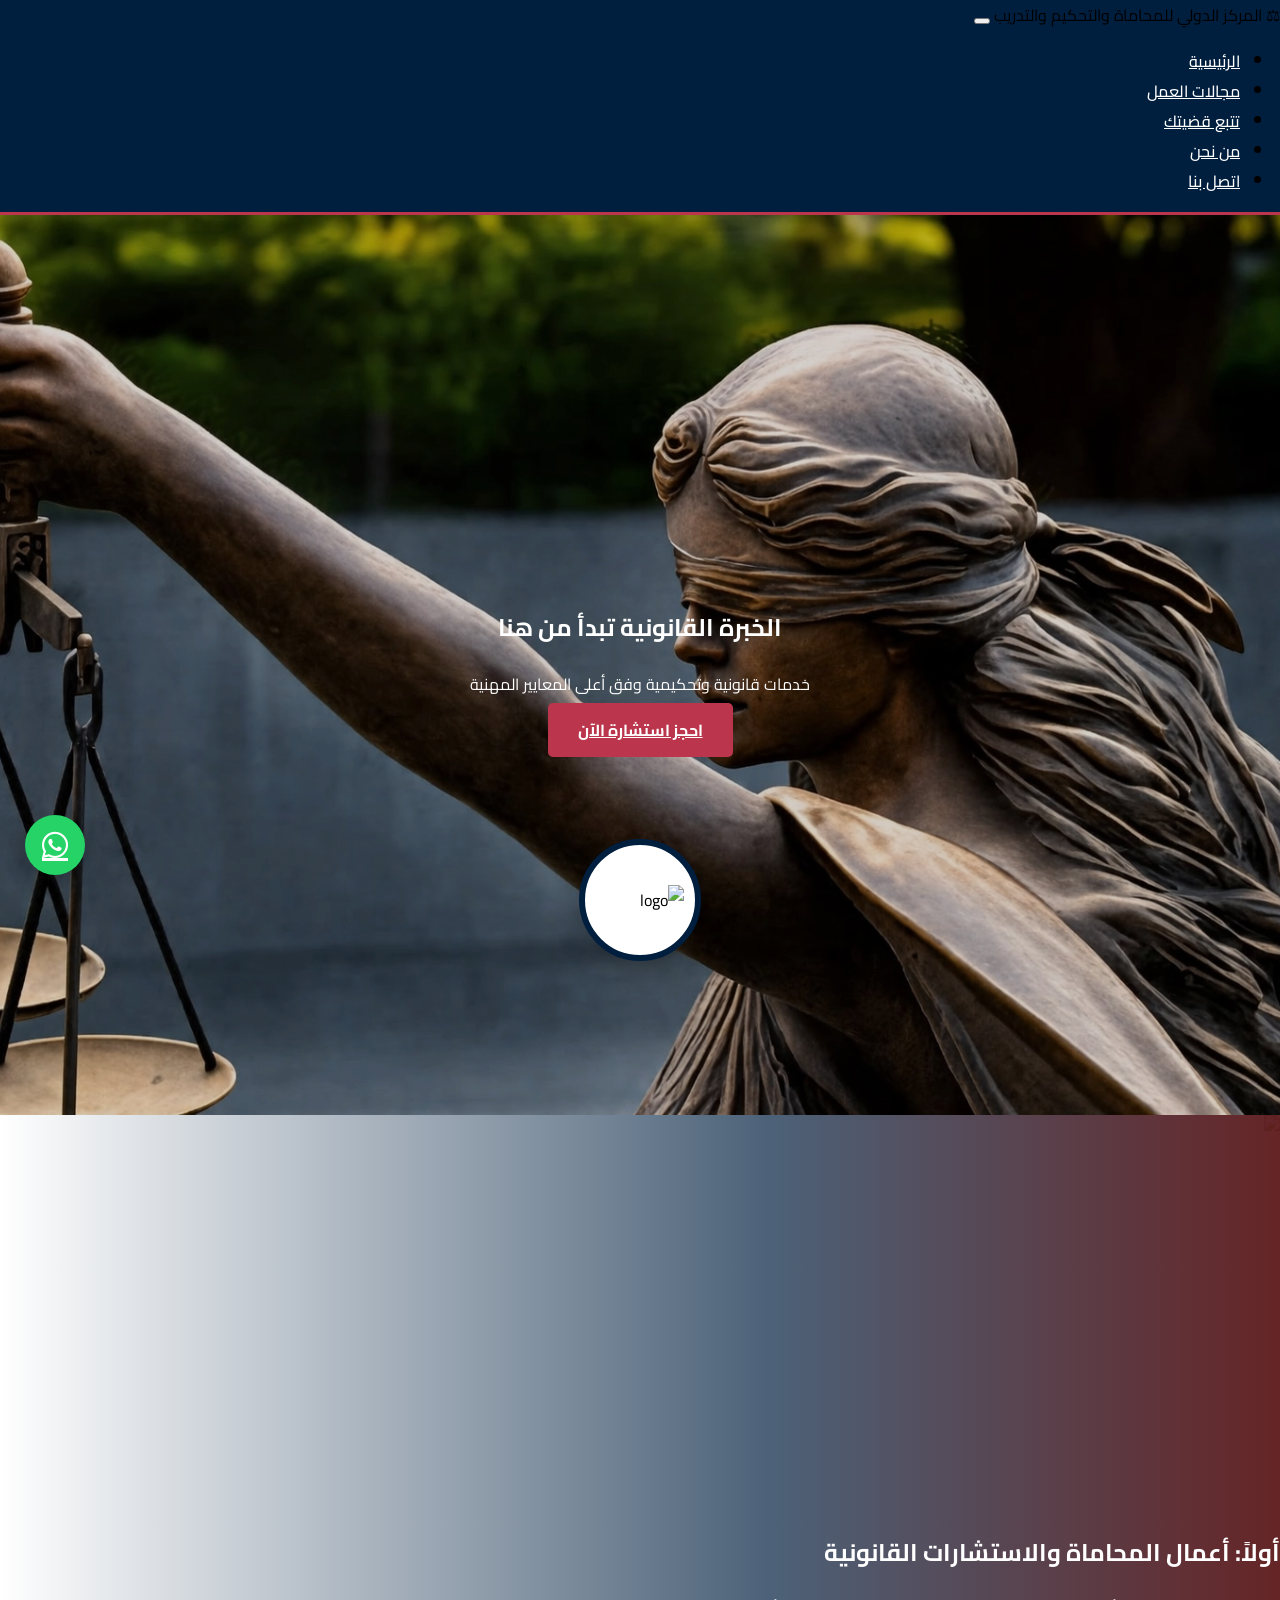
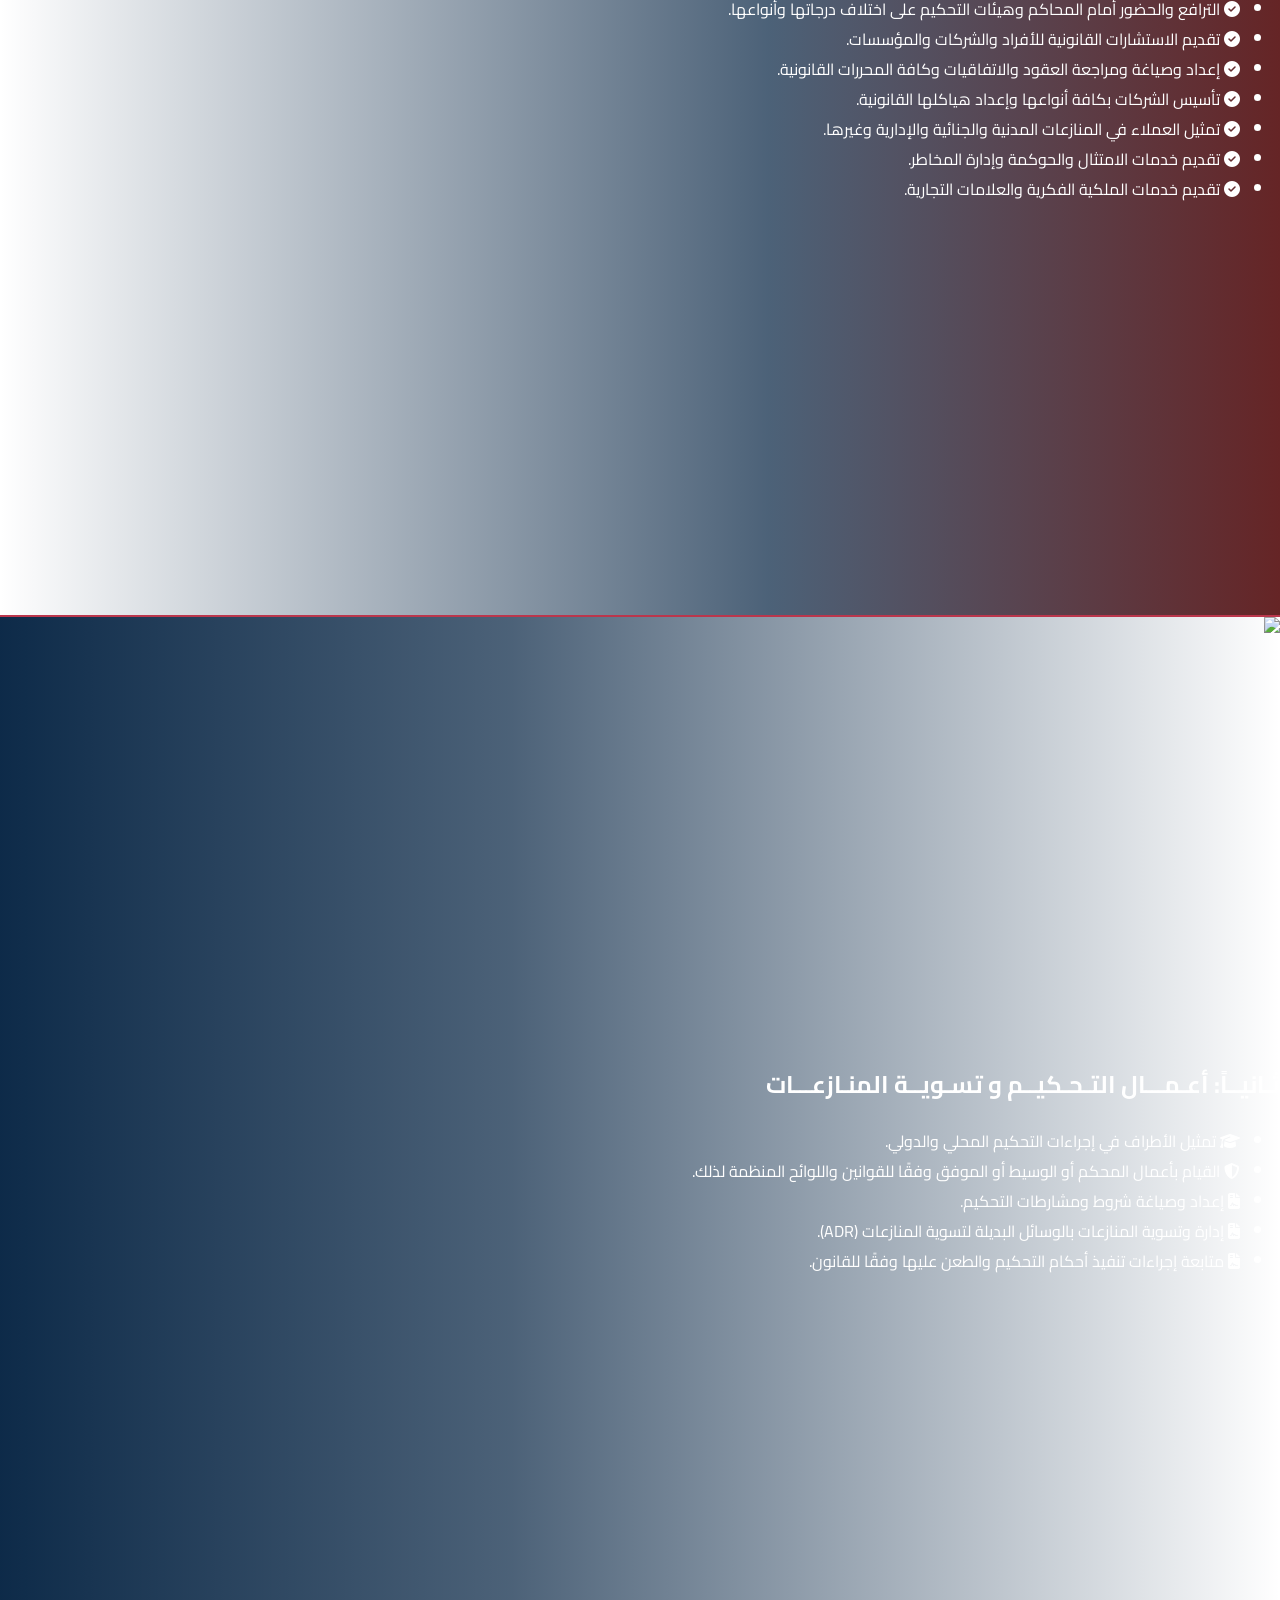
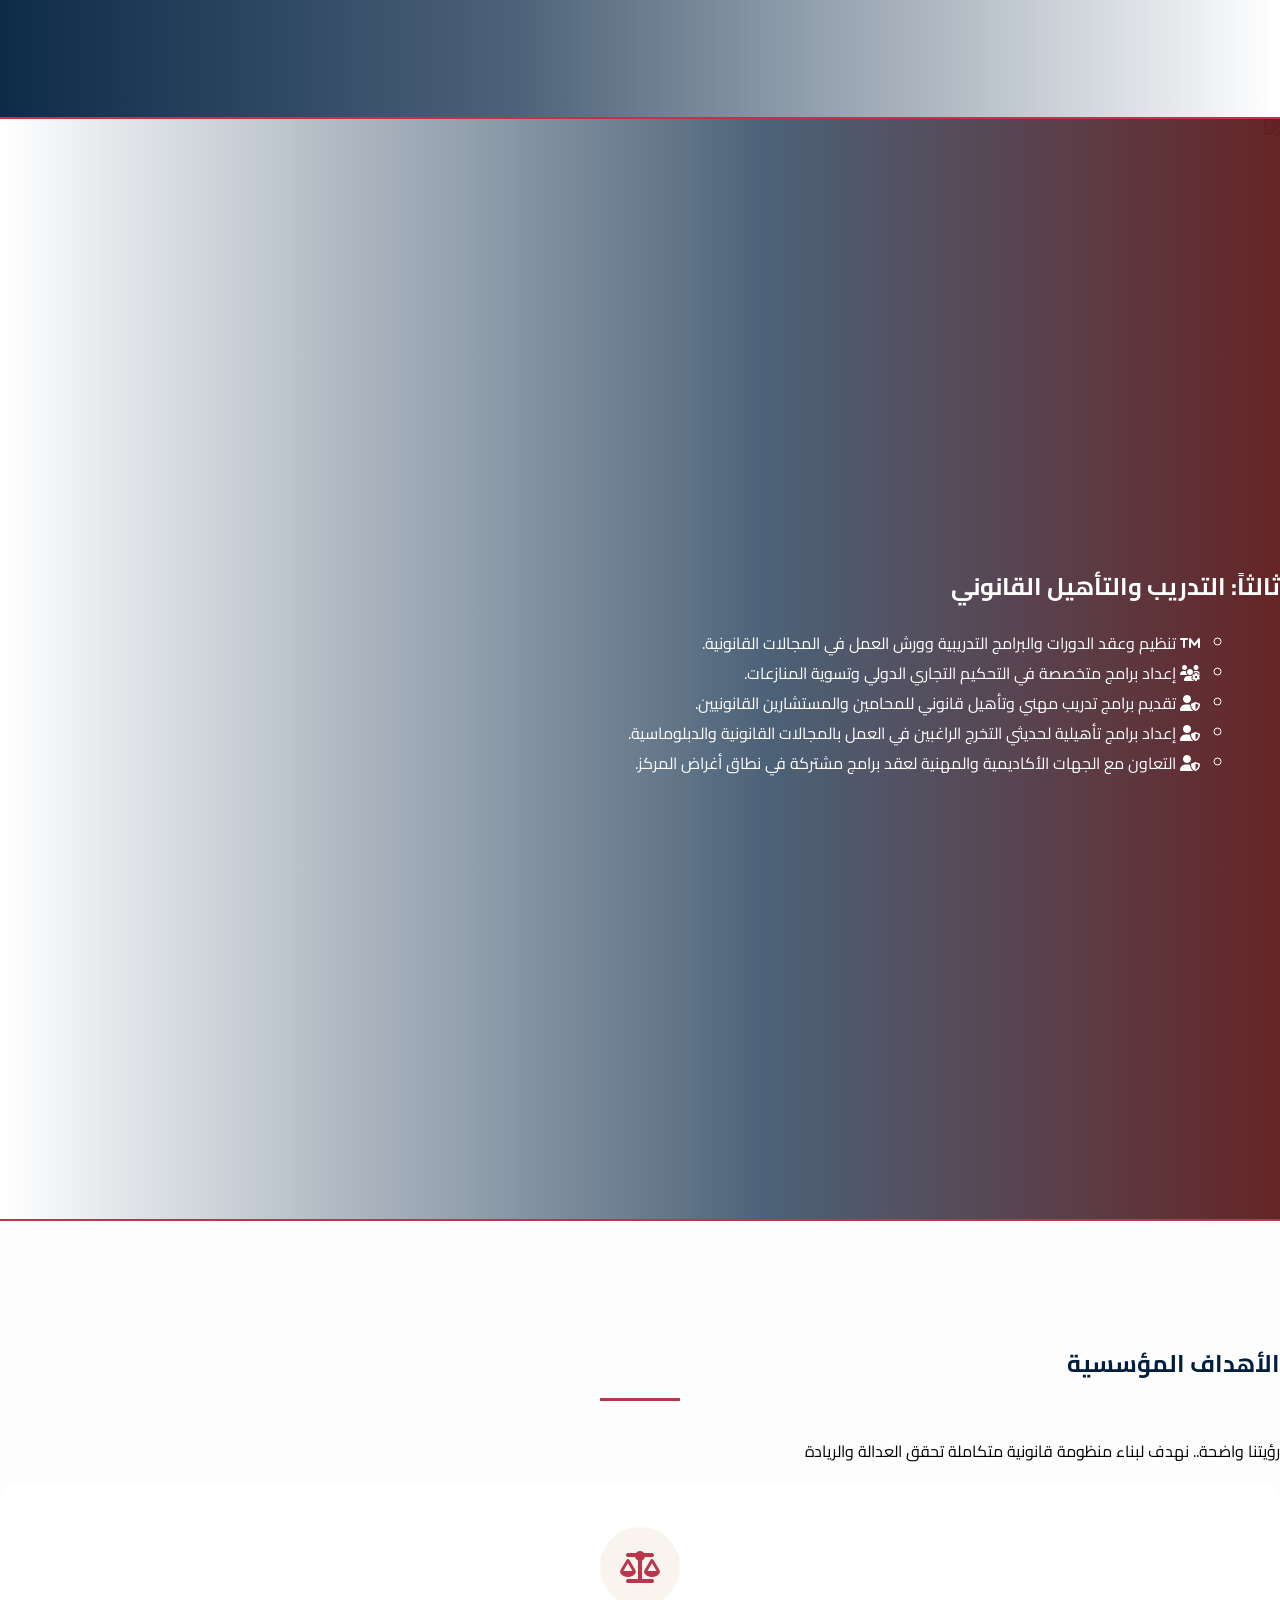
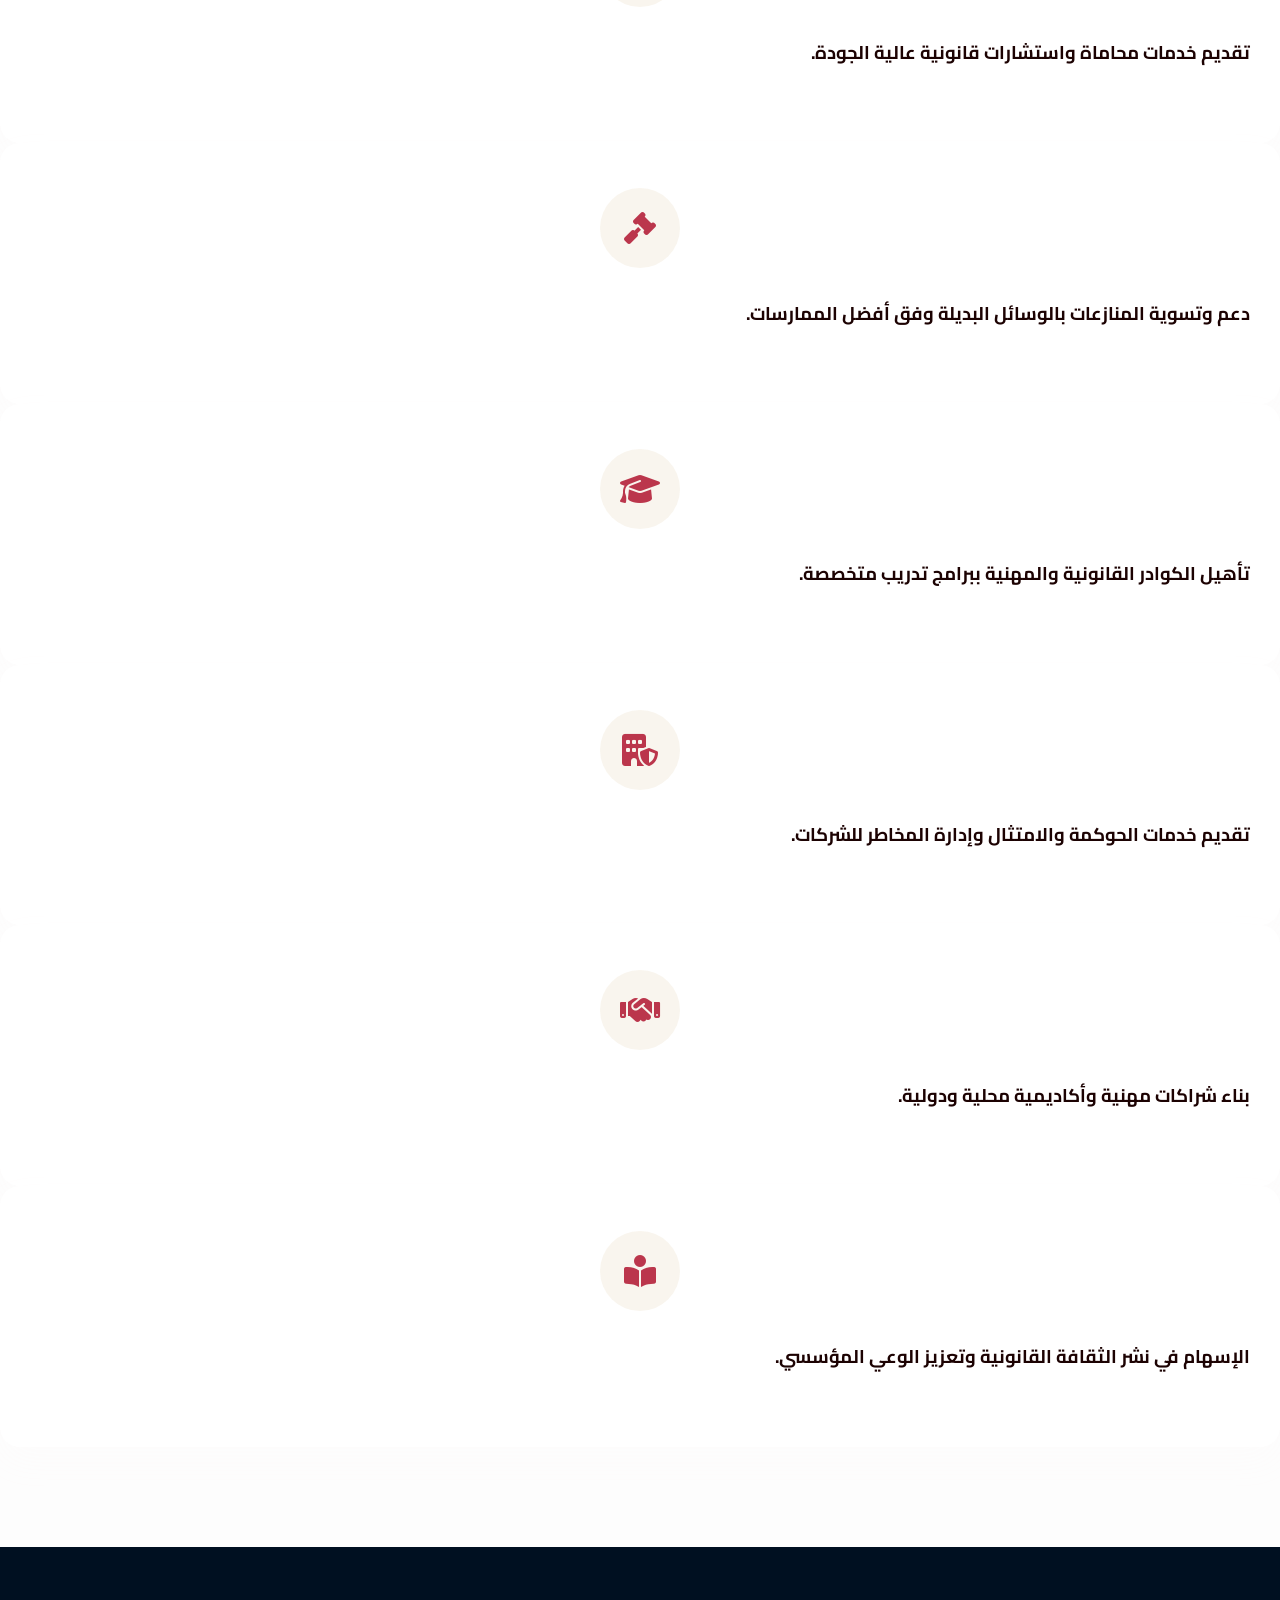
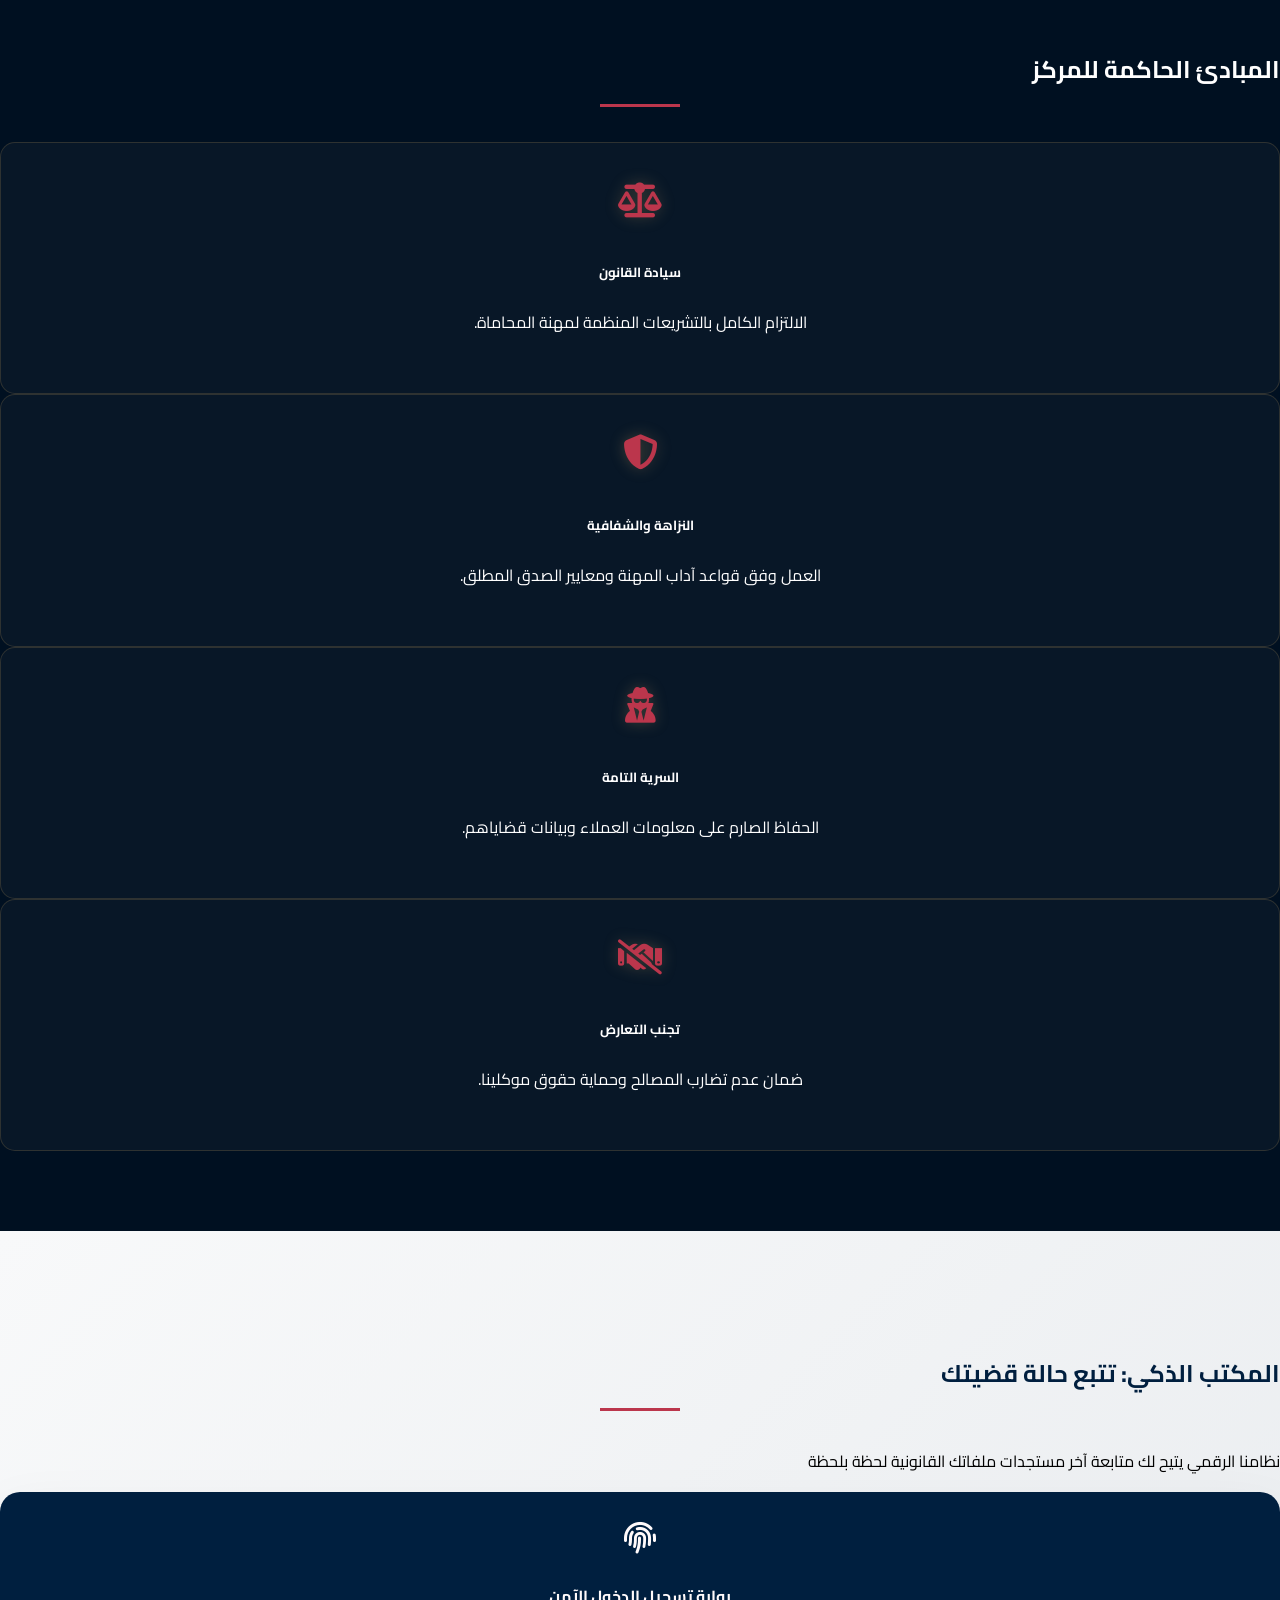
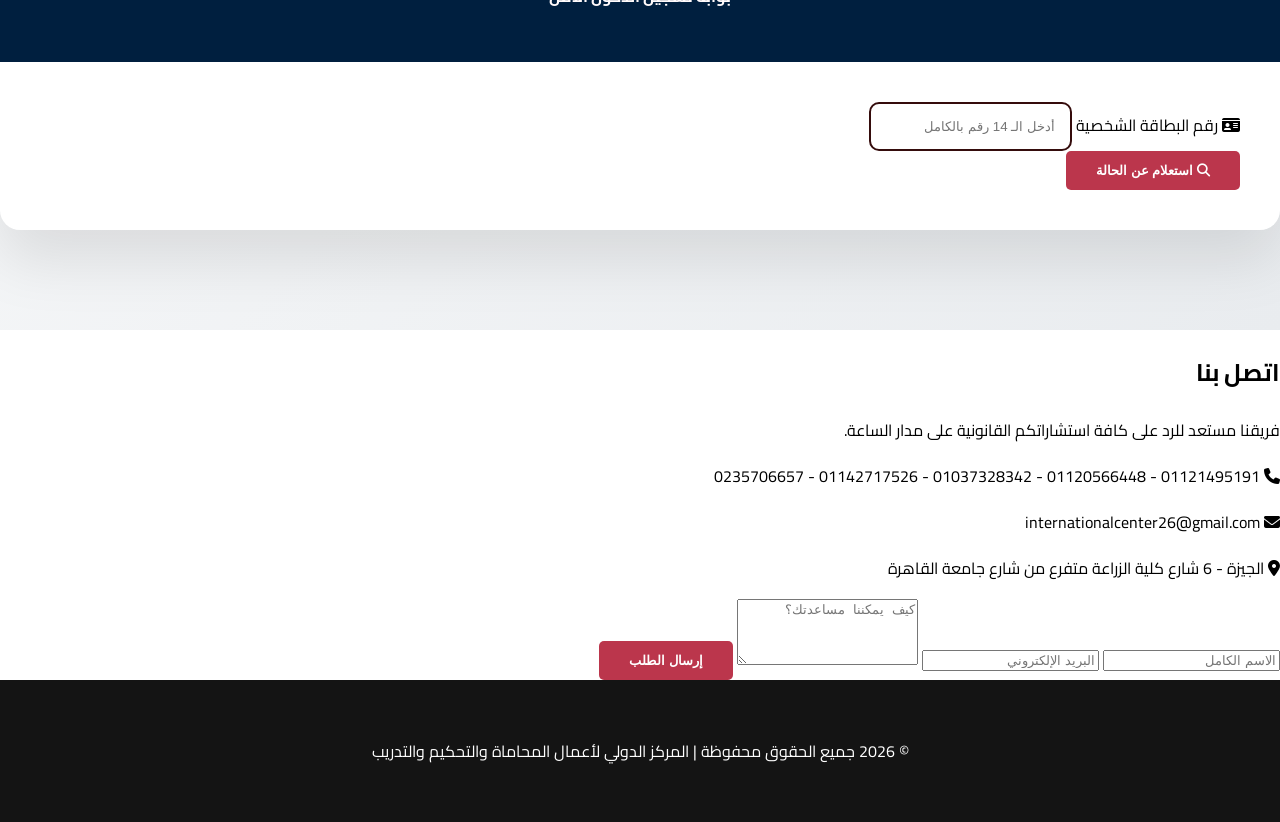
==== VS CODE - FILE/index.html @ 56e4d2e1 "Add files via upload" ====
<!DOCTYPE html>
<html lang="ar" dir="rtl">

<head>
    <meta charset="UTF-8">
    <meta name="viewport" content="width=device-width, initial-scale=1.0">
    <title>المركز الدولي للمحاماة والتحكيم والتدريب</title>

    <link rel="stylesheet" href="https://cdn.jsdelivr.net/npm/bootstrap@5.3.0/dist/css/bootstrap.rtl.min.css">
    <link href="https://fonts.googleapis.com/css2?family=Cairo:wght@300;400;600;700&display=swap" rel="stylesheet">
    <link rel="stylesheet" href="https://cdnjs.cloudflare.com/ajax/libs/font-awesome/6.4.0/css/all.min.css">
    <link rel="stylesheet" href="https://unpkg.com/aos@2.3.1/dist/aos.css" />

    <style>html, body {
            margin: 0;
            padding: 0;
            width: 100%;
            overflow-x: hidden;
            font-family: 'Cairo', sans-serif;
            background: #ffffff;
            scroll-behavior: smooth;
        }

        img {
            max-width: 100%;
            height: auto;
        }

        .section-title {
            font-weight: 700;
            margin-bottom: 50px;
            position: relative;
            color: #001f3f;
        }

        .section-title:after {
            content: '';
            width: 80px;
            height: 3px;
            background: #bb364c;
            position: absolute;
            bottom: -15px;
            right: 50%;
            transform: translateX(50%);
        }

        .btn-gold {
            background-color: #bb364c;
            color: #ffffff;
            padding: 12px 30px;
            border-radius: 5px;
            font-weight: 700;
            transition: 0.3s;
            border: none;
        }

        .btn-gold:hover {
            background-color: #bb364c;
            color: rgb(0, 0, 0);
            transform: translateY(-3px);
        }#loader {
            position: fixed;
            width: 100%;
            height: 100%;
            background: #001f3f;
            display: flex;
            align-items: center;
            justify-content: center;
            z-index: 9999;
            color: #ffffff;
            font-size: 30px;
        }

        .navbar {
            background: #001f3f;
            border-bottom: 3px solid #bb364c;
            transition: .4s;
            z-index: 1001;
            width: 100%;
            box-sizing: border-box;
        }
        

        .nav-logo {
            position: absolute;
            top: 100%;
            left: 50%;
            transform: translate(-50%, -50%);
            width: 110px;
            height: 110px;
            background: rgb(255, 255, 255);
            border-radius: 50%;
            display: flex;
            align-items: center;
            justify-content: center;
            box-shadow: 0 10px 25px rgba(0, 0, 0, .3);
            z-index: 1002;
            border: 6px solid #001f3f;
        }

        @media (max-width: 768px) {
            
            .nav-logo {
                width: 80px;
                height: 80px;
                border-width: 4px;
                font-size: 28px;
            }
        }

        .nav-logo img {
            width: 80%;
            height: auto;
        }

        .nav-link {
            color: white !important;
            font-weight: 500;
            transition: 0.3s; 
        }

        .nav-link:hover {
            color: #bb364c !important; 
        }

        /* Hero */
        .hero-slide {
            min-height: 100vh;
            width: 100%;
            background-size: cover;
            background-position: center;
            position: relative;
            display: flex;
            align-items: center;
            justify-content: center;
            text-align: center;
            color: rgb(255, 255, 255);
            overflow: hidden;
        }
        @media (max-width: 768px) {
            
            .hero-slide {
                width: 100%;
                height: 100%;
                border-width: 2px;
                padding: 20px;
                align-items: right;
                text-align: right;
            }
        }

        .hero-slide .overlay {
            position: absolute;
            width: 100%;
            height: 100%;
            background: rgba(0, 0, 0, 0.17);
            top: 0;
            left: 0;
        }
        
        @media (max-width: 768px) {
            
            .hero-slide .overlay {
                width: 100%;
                height: 100%;
                border-width: 2px;
                font-size: 14px;
            }
        }

        .hero-slide .content {
            position: relative;
            z-index: 2;
            padding: 0 15px; 
        }

        .content-banner {
            position: relative;
            width: 100%;
            min-height: 100vh;
            display: flex;
            align-items: center;
            overflow: hidden;
            color: white;
            padding: 100px 0;
            border-bottom: 2px solid #bb364c;
        }
        

        .banner-bg {
            position: absolute;
            top: 0;
            left: 0;
            width: 100%;
            height: 100%;
            object-fit: cover;
            z-index: 1;
        }

        .banner-overlay {
            position: absolute;
            top: 0;
            left: 0;
            width: 100%;
            height: 100%;
            background: linear-gradient(to left, rgba(93, 25, 26, 0.95) 0%, rgba(0, 63, 25, 0.7) 40%, transparent 100%);
            z-index: 2;
        }

        @media (max-width: 768px) {
            .banner-overlay {
                background: rgba(0, 63, 14, 0.8);
            }
            .content-banner {
                padding: 60px 0;
                text-align: right;
                font-size: 14px;
            }
        }
        /*Activities Banner Style */
        .content-banner {
            position: relative;
            width: 100%;
            min-height: 100vh;
            display: flex;
            align-items: center;
            overflow: hidden;
            color: white;
            padding: 100px 0;
            border-bottom: 2px solid #bb364c;
        }
        @media (max-width: 768px) {
            
            .content-banner {
                width: 100%;
                height: 100%;
                border-width: 2px;
                padding: 15px;
                align-items: right;
                text-align: right;
                font-size: 10%;
                border-bottom: 1px solid #bb364c;
            }
        }

        .banner-bg {
            position: absolute;
            top: 0;
            left: 0;
            width: 100%;
            height: 100%;
            object-fit: cover;
            z-index: 1;
        }

        .banner-overlay {
            position: absolute;
            top: 0;
            left: 0;
            width: 100%;
            height: 100%;
            background: linear-gradient(to left, rgba(93, 25, 26, 0.95) 0%, rgba(0, 31, 63, 0.7) 40%, transparent 100%);
            z-index: 2;
        }

        .banner-content {
            position: relative;
            z-index: 3;
            max-width: 700px;
        }
          @media (max-width: 768px) {
            
            .banner-content {
                width: 100%;
                height: 100%;
                border-width: 2px;
                z-index: 2;
                padding: 15px;
                align-items: right;
                text-align: right;
                font-size: 4px;
            }
        }

        .principles-section {
            background: #001021;
            padding: 80px 0;
            color: white;
        }

            .principles-section .section-title {
                color: white;
            }

        .principle-item {
            background: rgba(255, 255, 255, 0.03);
            border: 1px solid rgba(197, 160, 89, 0.2);
            padding: 40px 25px;
            border-radius: 15px;
            height: 100%;
            transition: 0.4s;
            text-align: center;
        }

            .principle-item:hover {
                background: rgba(197, 160, 89, 0.05);
                border-color: #bb364c;
                transform: translateY(-10px);
            }

        .principle-icon {
            font-size: 35px;
            color: #bb364c;
            margin-bottom: 20px;
            display: inline-block;
            text-shadow: 0 0 15px rgba(197, 160, 89, 0.3);
        }

        .team-card {
            background: white;
            border-radius: 15px;
            overflow: hidden;
            transition: 0.4s;
            box-shadow: 0 10px 30px rgba(0, 0, 0, 0.05);
            border-bottom: 5px solid transparent;
            height: 100%;
        }

            .team-card:hover {
                transform: translateY(-10px);
                box-shadow: 0 20px 40px rgba(255, 255, 255, 0.1);
                border-bottom: 5px solid #bb364c;
            }

        .team-img-container {
            width: 100%;
            height: 320px;
            overflow: hidden;
            background: #f8f9fa;
        }

        .team-card img {
            width: 100%;
            height: 100%;
            object-fit: cover;
            transition: 0.5s;
        }

        .team-card:hover img {
            transform: scale(1.05);
        }

        .smart-portal {
            background: url('https://www.transparenttextures.com/patterns/cubes.png'), linear-gradient(135deg, #f8f9fa 0%, #e9ecef 100%);
            padding: 100px 0;
        }

        .portal-card {
            background: white;
            border-radius: 20px;
            border: none;
            box-shadow: 0 30px 60px rgba(0, 0, 0, 0.1);
            overflow: hidden;
        }

        .portal-header {
            background: #001f3f;
            color: #fffafb;
            padding: 30px;
            text-align: center;
        }

        .portal-body {
            padding: 40px;
        }

        .portal-input {
            border: 2px solid #350c0c;
            padding: 15px;
            border-radius: 10px;
            transition: 0.3s;
        }

            .portal-input:focus {
                border-color: #bb364c;
                box-shadow: 0 0 10px rgba(187, 54, 76, 0.1);
            }

        .result-box {
            background: #fdfaf3;
            border: 1px solid #bb364c;
            border-radius: 15px;
            padding: 25px;
            margin-top: 30px;
            position: relative;
        }

            .result-box:before {
                content: '\f3ed';
                font-family: 'Font Awesome 6 Free';
                font-weight: 900;
                position: absolute;
                left: 20px;
                top: 20px;
                font-size: 40px;
                color: rgba(187, 54, 76, 0.1);
            }

        /* Footer & WhatsApp */
        .whatsapp-btn {
            position: fixed;
            bottom: 25px;
            left: 25px;
            width: 60px;
            height: 60px;
            background: #25D366;
            color: white;
            border-radius: 50%;
            display: flex;
            align-items: center;
            justify-content: center;
            z-index: 1000;
            font-size: 30px;
            box-shadow: 0 10px 20px rgba(0,0,0,0.2);
        }

        footer {
            background: #141414;
            color: rgb(255, 255, 255);
            padding: 40px 0;
            text-align: center;
        }

        @media (max-width: 768px) {
            .nav-logo {
                width: 80px;
                height: 80px;
            }

            .hero-slide h1 {
                font-size: 2rem;
            }

            .content-banner {
                text-align: center;
                min-height: 400px;
            }
        }
.goals-section {
    background: #fdfdfd;
    padding: 100px 0;
}

.goal-card {
    background: #ffffff;
    border: none;
    border-radius: 20px;
    padding: 45px 30px;
    height: 100%;
    transition: all 0.4s cubic-bezier(0.175, 0.885, 0.32, 1.275);
    box-shadow: 0 15px 35px rgba(247, 245, 245, 0.05); /* ظل خفيف جداً كحلي */
    position: relative;
    overflow: hidden;
    z-index: 1;
}

.goal-card::before {
    content: '';
    position: absolute;
    top: 0;
    left: 0;
    width: 100%;
    height: 4px;
    background: #bb364c;
    transform: scaleX(0);
    transition: 0.4s;}

.goal-card:hover {
    transform: translateY(-12px);
    box-shadow: 0 25px 50px rgba(187, 54, 76, 0.15);}

.goal-card:hover::before {
    transform: scaleX(1);}

.goal-icon-box {
    width: 80px;
    height: 80px;
    background: rgba(197, 160, 89, 0.1);
    border-radius: 50%;
    display: flex;
    align-items: center;
    justify-content: center;
    margin: 0 auto 25px;
    transition: 0.4s;}

.goal-card:hover .goal-icon-box {
    background: #bb364c;}

.goal-icon-box i {
    font-size: 32px;
    color: #bb364c;
    transition: 0.4s;}

.goal-card:hover .goal-icon-box i {
    color: #ffffff;
    transform: rotateY(360deg);}

.goal-card h5 {
    color: #1c0202;
    font-weight: 700;
    font-size: 1.15rem;
    line-height: 1.6;}

@keyframes autoZoom {
    0% { transform: scale(1); }
    100% { transform: scale(1.1); }}

.hero-slide {
    min-height: 100vh;
    background-size: cover;
    background-position: center;
    position: relative;
    overflow: hidden; }

.carousel-item.active .hero-slide {
    animation: autoZoom 10s ease-in-out infinite alternate;

    @media (max-width: 768px) {
    .container {
        flex-direction: column; 
    .sidebar {
        display: none;}
}html, body {
    overflow-x: hidden;
    width: 100%;}
img {
    max-width: 100%;
    height: auto;
}
}
    </style>
</head>
<body>

    <div id="loader">⚖ جاري التحميل...</div>

    <a href="https://wa.me/201142717526" class="whatsapp-btn" target="_blank">
        <i class="fab fa-whatsapp"></i>
    </a>

    <nav class="navbar navbar-expand-lg sticky-top">
        <div class="container position-relative">
            <a class="navbar-brand text-white fw-bold">⚖ المركز الدولي للمحاماة والتحكيم والتدريب</a>
            <div class="nav-logo"><img src="LOGO.PNG" alt="logo"></div>
            <button class="navbar-toggler bg-light" type="button" data-bs-toggle="collapse" data-bs-target="#nav">
                <span class="navbar-toggler-icon"></span>
            </button>
            <div class="collapse navbar-collapse" id="nav">
                <ul class="navbar-nav ms-auto">
                    <li class="nav-item"><a class="nav-link" href="#">الرئيسية</a></li>
                    <li class="nav-item"><a class="nav-link" href="#practice">مجالات العمل</a></li>
                    <li class="nav-item"><a class="nav-link" href="#track">تتبع قضيتك</a></li>
                     <li class="nav-item"><a class="nav-link" href="about.html">من نحن</a></li>
                    <li class="nav-item"><a class="nav-link" href="#contact">اتصل بنا</a></li>
                </ul>
            </div>
        </div>
    </nav>

    <section class="hero p-0">
        <div id="heroSlider" class="carousel slide carousel-fade" data-bs-ride="carousel">
            <div class="carousel-inner">
                <div class="carousel-item active">
                    <div class="hero-slide" style="background-image: url('banner.webp');">
                        <div class="overlay"></div>
                        <div class="content" data-aos="fade-up">
                            <h1 class="display-4 fw-bold">الخبرة القانونية تبدأ من هنا</h1>
                            <p class="lead mt-3">خدمات قانونية وتحكيمية وفق أعلى المعايير المهنية</p>
                            <a href="#contact" class="btn btn-gold mt-4">احجز استشارة الآن</a>
                        </div>
                    </div>
                </div>
            </div>
        </div>
    </section>

    <section id="practice">
        <div class="content-banner">
            <img src="https://www.faith-matters.org/wp-content/uploads/2021/04/shutterstock_247937008-scaled.jpg" class="banner-bg" alt="bg">
            <div class="banner-overlay"></div>
            <div class="container">
                <div class="banner-content" data-aos="fade-right">
                    <h2 class="section-title-light">أولاً: أعمال المحاماة والاستشارات القانونية</h2>
                    <ul class="list-unstyled mt-4 lead">
                        <li class="mb-2"><i class="fas fa-check-circle text-warning me-2"></i> الترافع والحضور أمام المحاكم وهيئات التحكيم على اختلاف درجاتها وأنواعها.</li>
                        <li class="mb-2"><i class="fas fa-check-circle text-warning me-2"></i> تقديم الاستشارات القانونية للأفراد والشركات والمؤسسات.</li>
                        <li class="mb-2"><i class="fas fa-check-circle text-warning me-2"></i> إعداد وصياغة ومراجعة العقود والاتفاقيات وكافة المحررات القانونية.</li>
                        <li class="mb-2"><i class="fas fa-check-circle text-warning me-2"></i> تأسيس الشركات بكافة أنواعها وإعداد هياكلها القانونية.</li>
                        <li class="mb-2"><i class="fas fa-check-circle text-warning me-2"></i> تمثيل العملاء في المنازعات المدنية والجنائية والإدارية وغيرها.</li>
                        <li class="mb-2"><i class="fas fa-check-circle text-warning me-2"></i> تقديم خدمات الامتثال والحوكمة وإدارة المخاطر.</li>
                        <li class="mb-2"><i class="fas fa-check-circle text-warning me-2"></i> تقديم خدمات الملكية الفكرية والعلامات التجارية.</li>
                    </ul>
                </div>
            </div>
        </div>
    </section>
</section>

<section class="content-banner">

        <img src="https://collegecliffs.com/wp-content/uploads/2023/03/Best-Legal-Secretarial-Training-Programs-Online-featured-image.jpg" class="banner-bg" alt="bg">

        <div class="banner-overlay" style="background: linear-gradient(to right, rgba(0, 31, 63, 0.95) 0%, rgba(0, 31, 63, 0.7) 40%, transparent 100%);"></div>

        <div class="container text-end">

            <div class="banner-content ms-auto" data-aos="fade-left">

                <h2 class="section-title-light"> ثـانيــاً: أعـمـــال التـحـكيــم و تسـويــة المنـازعـــات<span></span>&nbsp;&nbsp;&nbsp;&nbsp;<span></span><span></span>&nbsp;&nbsp;&nbsp;&nbsp;&nbsp;&nbsp;<span></span></h2>

               <ul class="list-unstyled mt-4 lead">

                    <li class="d-flex align-items-start mb-2"><i class="fas fa-graduation-cap text-warning me-3 mt-1"></i> تمثيل الأطراف في إجراءات التحكيم المحلي والدولي.</li>

                    <li class="d-flex align-items-start mb-2"><i class="fas fa-shield-alt text-warning me-3 mt-1"></i> القيام بأعمال المحكم أو الوسيط أو الموفق وفقًا للقوانين واللوائح المنظمة لذلك.</li>

                    <li class="d-flex align-items-start mb-2"><i class="fas fa-file-contract text-warning me-3 mt-1"></i> إعداد وصياغة شروط ومشارطات التحكيم.</li>

                    <li class="d-flex align-items-start mb-2"><i class="fas fa-file-contract text-warning me-3 mt-1"></i> إدارة وتسوية المنازعات بالوسائل البديلة لتسوية المنازعات (ADR).</li>

                    <li class="d-flex align-items-start mb-2"><i class="fas fa-file-contract text-warning me-3 mt-1"></i> متابعة إجراءات تنفيذ أحكام التحكيم والطعن عليها وفقًا للقانون.</li>

                </ul>

            </div>

        </div>

    </section>
    <section class="content-banner">
        <img src="https://thehill.com/wp-content/uploads/sites/2/2023/10/patent_getty.jpg?w=1280.jpg" class="banner-bg" alt="bg">
        <div class="banner-overlay"></div>
        <div class="container">
            <div class="banner-content" data-aos="fade-left">
                <h2 class="section-title-light">ثالثاً: التدريب والتأهيل القانوني</h2>
                <ul class="list-unstyled">
               <ul class="list-unstyled mt-4 lead">
                    <li><i class="fas fa-trademark text-warning me-2"></i> تنظيم وعقد الدورات والبرامج التدريبية وورش العمل في المجالات القانونية.</li>
                    <li><i class="fas fa-users-cog text-warning me-2"></i> إعداد برامج متخصصة في التحكيم التجاري الدولي وتسوية المنازعات.</li>
                    <li><i class="fas fa-user-shield text-warning me-2"></i> تقديم برامج تدريب مهني وتأهيل قانوني للمحامين والمستشارين القانونيين.</li>
                    <li><i class="fas fa-user-shield text-warning me-2"></i> إعداد برامج تأهيلية لحديثي التخرج الراغبين في العمل بالمجالات القانونية والدبلوماسية.</li>
                    <li><i class="fas fa-user-shield text-warning me-2"></i> التعاون مع الجهات الأكاديمية والمهنية لعقد برامج مشتركة في نطاق أغراض المركز.</li>
                </ul>
            </div>
        </div>
    </section>
<section id="goals" class="goals-section">
    <div class="container text-center">
        <h2 class="section-title" data-aos="fade-up">الأهداف المؤسسية</h2>
        <p class="text-muted mb-5" data-aos="fade-up" data-aos-delay="100">رؤيتنا واضحة.. نهدف لبناء منظومة قانونية متكاملة تحقق العدالة والريادة</p>

        <div class="row g-4 mt-2">
            <div class="col-md-4" data-aos="fade-up" data-aos-delay="100">
                <div class="goal-card">
                    <div class="goal-icon-box">
                        <i class="fas fa-scale-balanced"></i>
                    </div>
                    <h5>تقديم خدمات محاماة واستشارات قانونية عالية الجودة.</h5>
                </div>
            </div>

            <div class="col-md-4" data-aos="fade-up" data-aos-delay="200">
                <div class="goal-card">
                    <div class="goal-icon-box">
                        <i class="fas fa-gavel"></i>
                    </div>
                    <h5>دعم وتسوية المنازعات بالوسائل البديلة وفق أفضل الممارسات.</h5>
                </div>
            </div>

            <div class="col-md-4" data-aos="fade-up" data-aos-delay="300">
                <div class="goal-card">
                    <div class="goal-icon-box">
                        <i class="fas fa-graduation-cap"></i>
                    </div>
                    <h5>تأهيل الكوادر القانونية والمهنية ببرامج تدريب متخصصة.</h5>
                </div>
            </div>

            <div class="col-md-4" data-aos="fade-up" data-aos-delay="400">
                <div class="goal-card">
                    <div class="goal-icon-box">
                        <i class="fas fa-building-shield"></i>
                    </div>
                    <h5>تقديم خدمات الحوكمة والامتثال وإدارة المخاطر للشركات.</h5>
                </div>
            </div>

            <div class="col-md-4" data-aos="fade-up" data-aos-delay="500">
                <div class="goal-card">
                    <div class="goal-icon-box">
                        <i class="fas fa-handshake"></i>
                    </div>
                    <h5>بناء شراكات مهنية وأكاديمية محلية ودولية.</h5>
                </div>
            </div>

            <div class="col-md-4" data-aos="fade-up" data-aos-delay="600">
                <div class="goal-card">
                    <div class="goal-icon-box">
                        <i class="fas fa-book-open-reader"></i>
                    </div>
                    <h5>الإسهام في نشر الثقافة القانونية وتعزيز الوعي المؤسسي.</h5>
                </div>
            </div>
        </div>
    </div>
</section>
    <section class="principles-section">
        <div class="container">
            <h2 class="section-title text-center" data-aos="fade-up">المبادئ الحاكمة للمركز</h2>
            <div class="row g-4 mt-4">
                <div class="col-md-3" data-aos="zoom-in">
                    <div class="principle-item">
                        <i class="fas fa-balance-scale principle-icon"></i>
                        <h5>سيادة القانون</h5>
                        <p class="small text-light-50">الالتزام الكامل بالتشريعات المنظمة لمهنة المحاماة.</p>
                    </div>
                </div>
                <div class="col-md-3" data-aos="zoom-in" data-aos-delay="100">
                    <div class="principle-item">
                        <i class="fas fa-shield-halved principle-icon"></i>
                        <h5>النزاهة والشفافية</h5>
                        <p class="small text-light-50">العمل وفق قواعد آداب المهنة ومعايير الصدق المطلق.</p>
                    </div>
                </div>
                <div class="col-md-3" data-aos="zoom-in" data-aos-delay="200">
                    <div class="principle-item">
                        <i class="fas fa-user-secret principle-icon"></i>
                        <h5>السرية التامة</h5>
                        <p class="small text-light-50">الحفاظ الصارم على معلومات العملاء وبيانات قضاياهم.</p>
                    </div>
                </div>
                <div class="col-md-3" data-aos="zoom-in" data-aos-delay="300">
                    <div class="principle-item">
                        <i class="fas fa-handshake-slash principle-icon"></i>
                        <h5>تجنب التعارض</h5>
                        <p class="small text-light-50">ضمان عدم تضارب المصالح وحماية حقوق موكلينا.</p>
                    </div>
                </div>
            </div>
        </div></section>
    <section id="track" class="smart-portal">
        <div class="container">
            <div class="row justify-content-center">
                <div class="col-md-8 text-center mb-5">
                    <h2 class="section-title" data-aos="fade-up">المكتب الذكي: تتبع حالة قضيتك</h2>
                    <p class="text-muted">نظامنا الرقمي يتيح لك متابعة آخر مستجدات ملفاتك القانونية لحظة بلحظة</p>
                </div>
                <div class="col-lg-6" data-aos="zoom-in">
                    <div class="portal-card">
                        <div class="portal-header">
                            <i class="fas fa-fingerprint mb-2" style="font-size: 2rem;"></i>
                            <h4>بوابة تسجيل الدخول الآمن</h4>
                        </div>
                        <div class="portal-body">

                            <div class="mb-4">
                                <label class="form-label fw-bold"><i class="fas fa-id-card me-2 text-warning"></i> رقم البطاقة الشخصية</label>
                                <input type="text" id="idNum" class="form-control portal-input" placeholder="أدخل الـ 14 رقم بالكامل">
                            </div>
                            
                            <button onclick="trackCase()" id="searchBtn" class="btn btn-gold w-100 py-3 shadow">
                                <span id="btnText"><i class="fas fa-search me-2"></i> استعلام عن الحالة</span>
                                <!--Spinner -->
                                <div id="searchLoader" class="spinner-border spinner-border-sm ms-2" role="status" style="display: none;">
                                    <span class="visually-hidden">Loading...</span>
                                </div>
                            </button>

                            <div id="resultArea" class="result-box" style="display: none; margin-top: 20px;">
                                <h5 id="clientName" class="fw-bold text-dark border-bottom pb-2 mb-3"></h5>
                                <div class="row g-3">
                                    <div class="col-12">
                                        <small class="text-muted d-block">رقم القضية</small>
                                        <span id="displayCaseNum" class="fw-bold text-dark"></span>
                                    </div>
                                    <div class="col-6">
                                        <small class="text-muted d-block">الحالة الحالية</small>
                                        <span id="caseStatus" class="badge bg-primary p-2 mt-1 w-100"></span>
                                    </div>
                                    <div class="col-6">
                                        <small class="text-muted d-block">الجلسة القادمة</small>
                                        <span id="nextSession" class="fw-bold text-danger"></span>
                                    </div>
                                    <div class="col-12 mt-3">
                                        <div class="p-2 border-start border-3 border-warning bg-white rounded">
                                            <small class="text-muted d-block">توجيهات المكتب:</small>
                                            <span id="notes" class="small"></span>
                                        </div>
                                    </div>
                                </div>
                            </div>
                            
                            <div id="errorMsg" class="alert alert-danger mt-3 text-center" style="display: none;">
                                <i class="fas fa-exclamation-triangle me-2"></i> عذراً، لم نجد بيانات مطابقة.
                            </div>
                        </div>
                    </div>
                </div>
            </div>
        </div>
    </section>

    <section id="contact" class="py-5 bg-dark text-white">
        <div class="container">
            <div class="row g-5">
                <div class="col-md-5" data-aos="fade-right">
                    <h2 class="fw-bold">اتصل بنا</h2>
                    <p>فريقنا مستعد للرد على كافة استشاراتكم القانونية على مدار الساعة.</p>
                    <div class="mt-4">
                        <p><i class="fas fa-phone text-gold me-2"></i> 01121495191 - 01120566448 - 01037328342 - 01142717526 - 0235706657</p>
                        <p><i class="fas fa-envelope text-gold me-2"></i> internationalcenter26@gmail.com</p>
                        <p><i class="fas fa-map-marker-alt text-gold me-2"></i> الجيزة - 6 شارع كلية الزراعة متفرع من شارع جامعة القاهرة</p>
                    </div>
                </div>
                <div class="col-md-7" data-aos="fade-left">
                    <div class="bg-white p-4 rounded text-dark">
                        <form action="https://formsubmit.co/internationalcentericaat@gmail.com" method="POST">
                            <input type="text" name="name" class="form-control mb-3" placeholder="الاسم الكامل" required>
                            <input type="email" name="email" class="form-control mb-3" placeholder="البريد الإلكتروني" required>
                            <textarea name="message" class="form-control mb-3" rows="4" placeholder="كيف يمكننا مساعدتك؟"></textarea>
                            <button class="btn btn-gold w-100">إرسال الطلب</button>
                        </form>
                    </div>
                </div>
            </div>
        </div>
    </section>
    <script src="https://cdn.jsdelivr.net/npm/bootstrap@5.3.0/dist/js/bootstrap.bundle.min.js"></script>
    <script src="https://unpkg.com/aos@2.3.1/dist/aos.js"></script>
    <script>
        AOS.init({ duration: 1000, once: true });
        window.addEventListener("load", () => document.getElementById("loader").style.display = "none");

        async function trackCase() {
            const idNum = document.getElementById('idNum').value;
            const scriptUrl = "https://script.google.com/macros/s/AKfycbweiOb4d8i8q-tydYZ9P5svpVy63-9f04cmAoXpGS4-kxOt53EGAj01SVVadF_2kEgrxA/exec";
            
            const loader = document.getElementById('searchLoader');
            const resultArea = document.getElementById('resultArea');
            const errorMsg = document.getElementById('errorMsg');
            const searchBtn = document.getElementById('searchBtn');

            if (!idNum) return alert("يرجى إدخال رقم البطاقة الشخصية");

            loader.style.display = "inline-block";
            searchBtn.disabled = true;
            resultArea.style.display = "none";
            errorMsg.style.display = "none";

            try {
                const response = await fetch(`${scriptUrl}?idNum=${encodeURIComponent(idNum)}`);
                const data = await response.json();

                if (data.status === "success") {
                    resultArea.style.display = "block";
                    errorMsg.style.display = "none";
                    document.getElementById('clientName').innerText = "أهلاً بك، أ/ " + data.name;
                    
                    // عرض رقم القضية القادم من الشيت في خانة النتائج
                    document.getElementById('displayCaseNum').innerText = data.caseNum || "غير متوفر";
                    
                    document.getElementById('caseStatus').innerText = data.caseStatus;

                    if (data.nextSession && data.nextSession !== "غير محدد") {
                        let dateObj = new Date(data.nextSession);
                        document.getElementById('nextSession').innerText = dateObj.toLocaleDateString('ar-EG', { year: 'numeric', month: 'long', day: 'numeric' });
                    } else {
                        document.getElementById('nextSession').innerText = "غير محدد";
                    }
                    document.getElementById('notes').innerText = data.notes || "-";
                } else {
                    resultArea.style.display = "none";
                    errorMsg.style.display = "block";
                }
            } catch (error) {
                alert("حدث خطأ في الاتصال بالسيرفر");
            } finally {
                // إيقاف اللودنج
                loader.style.display = "none";
                searchBtn.disabled = false;
            }
        }
    </script>
    <footer>
        <p class="mb-0">© 2026 جميع الحقوق محفوظة | المركز الدولي لأعمال المحاماة والتحكيم والتدريب</p>
    </footer>

</body>
</html>
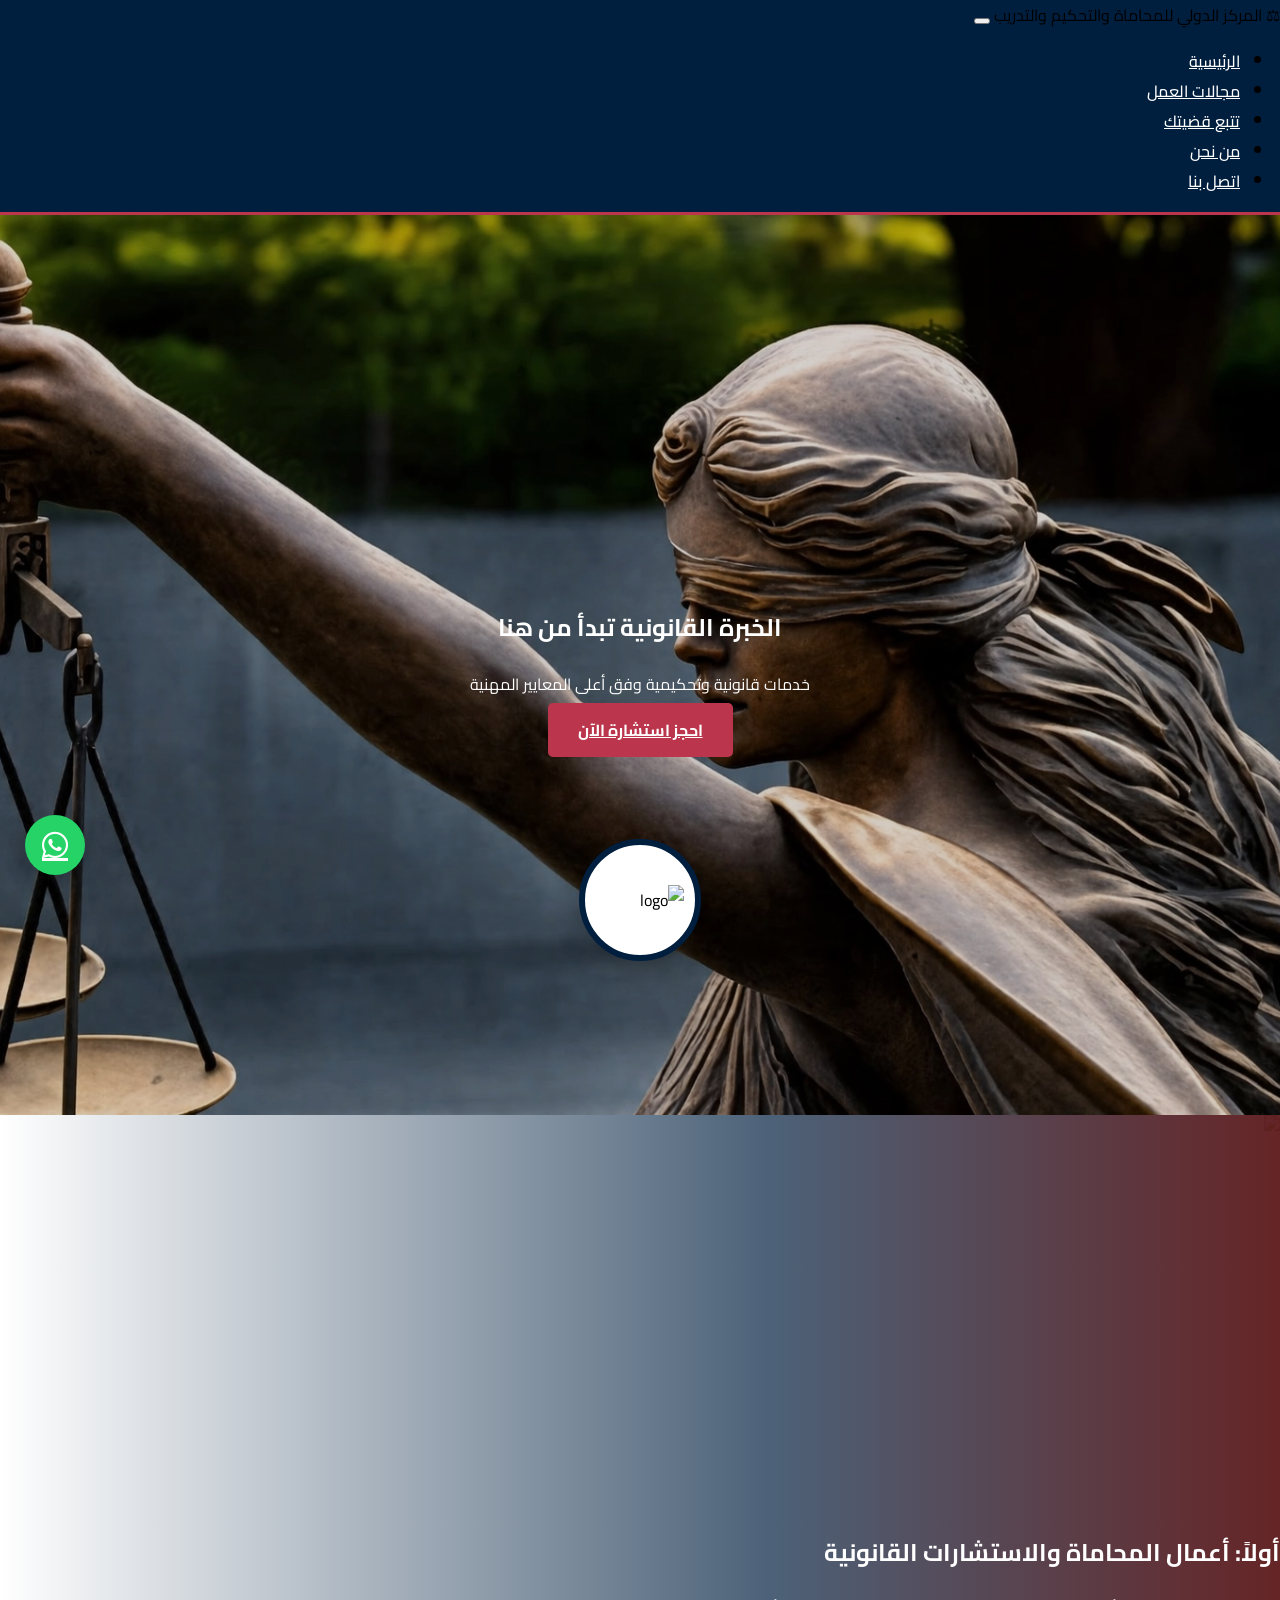
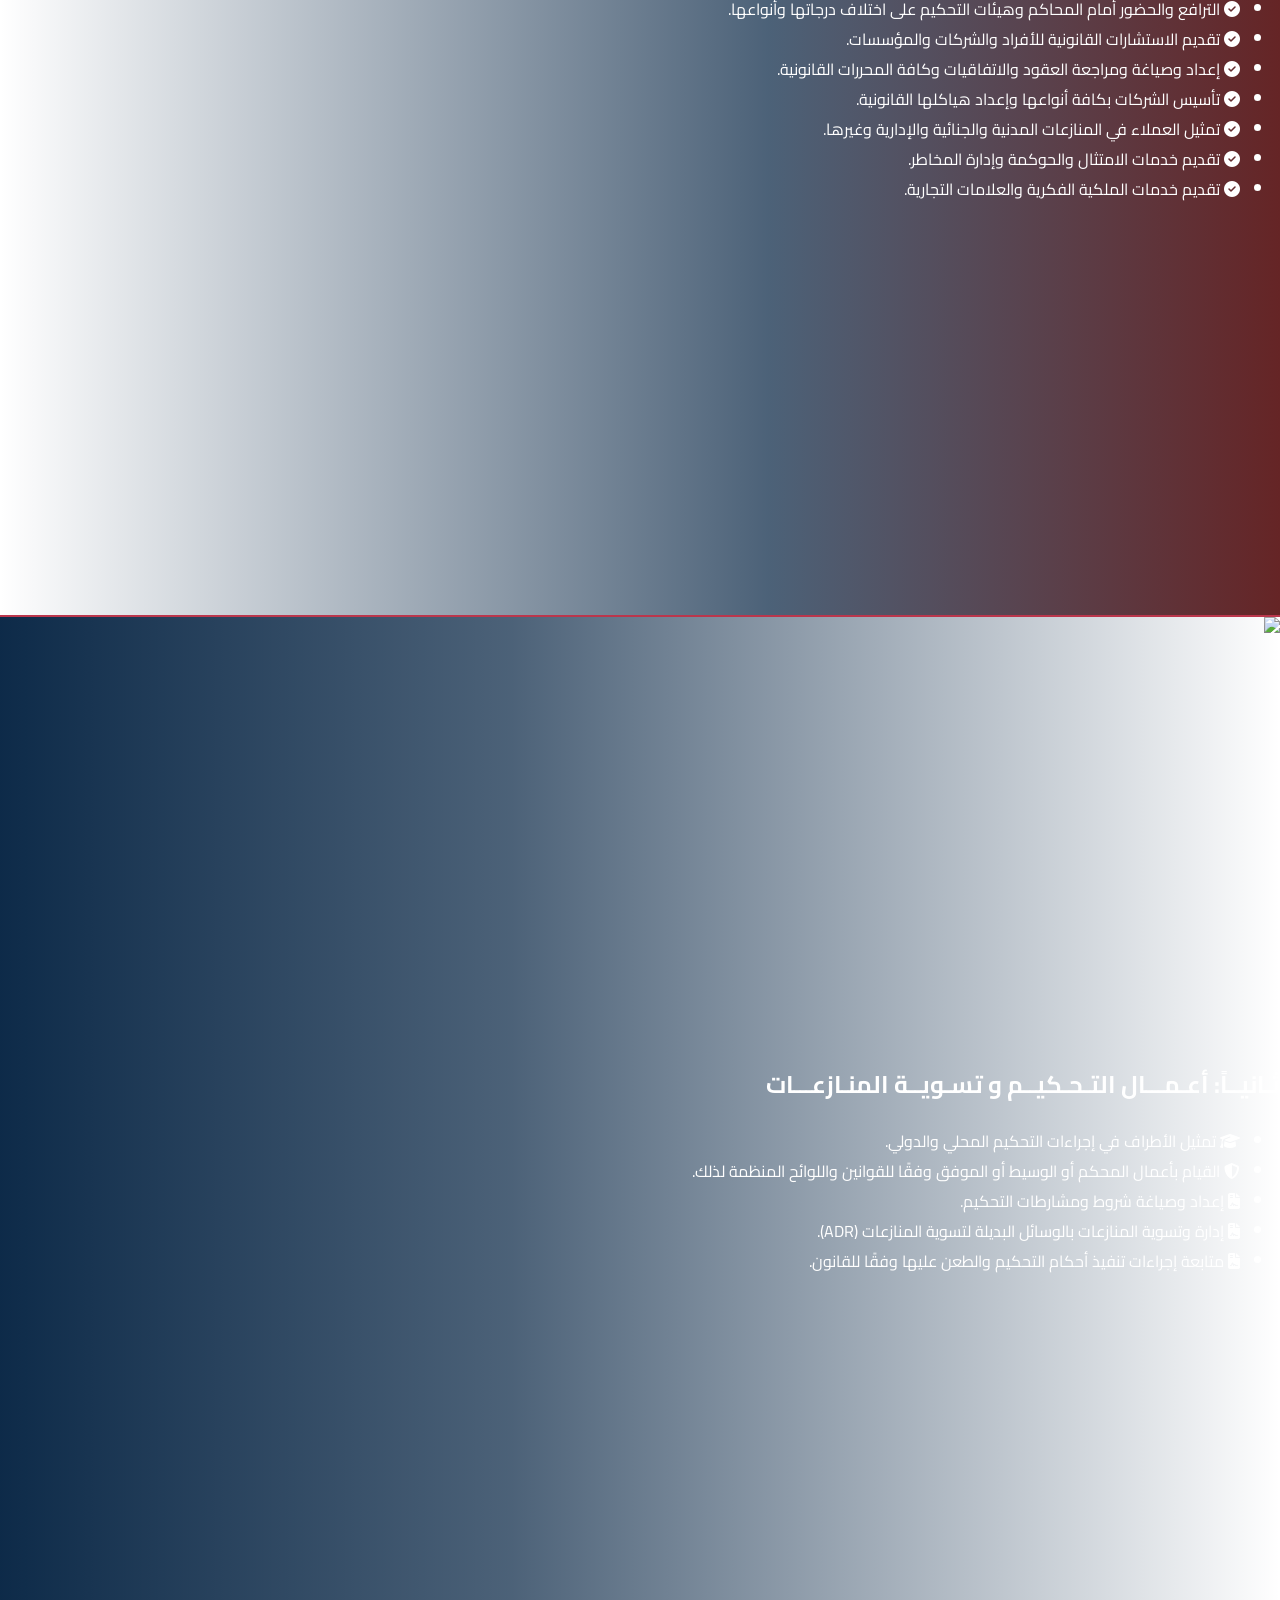
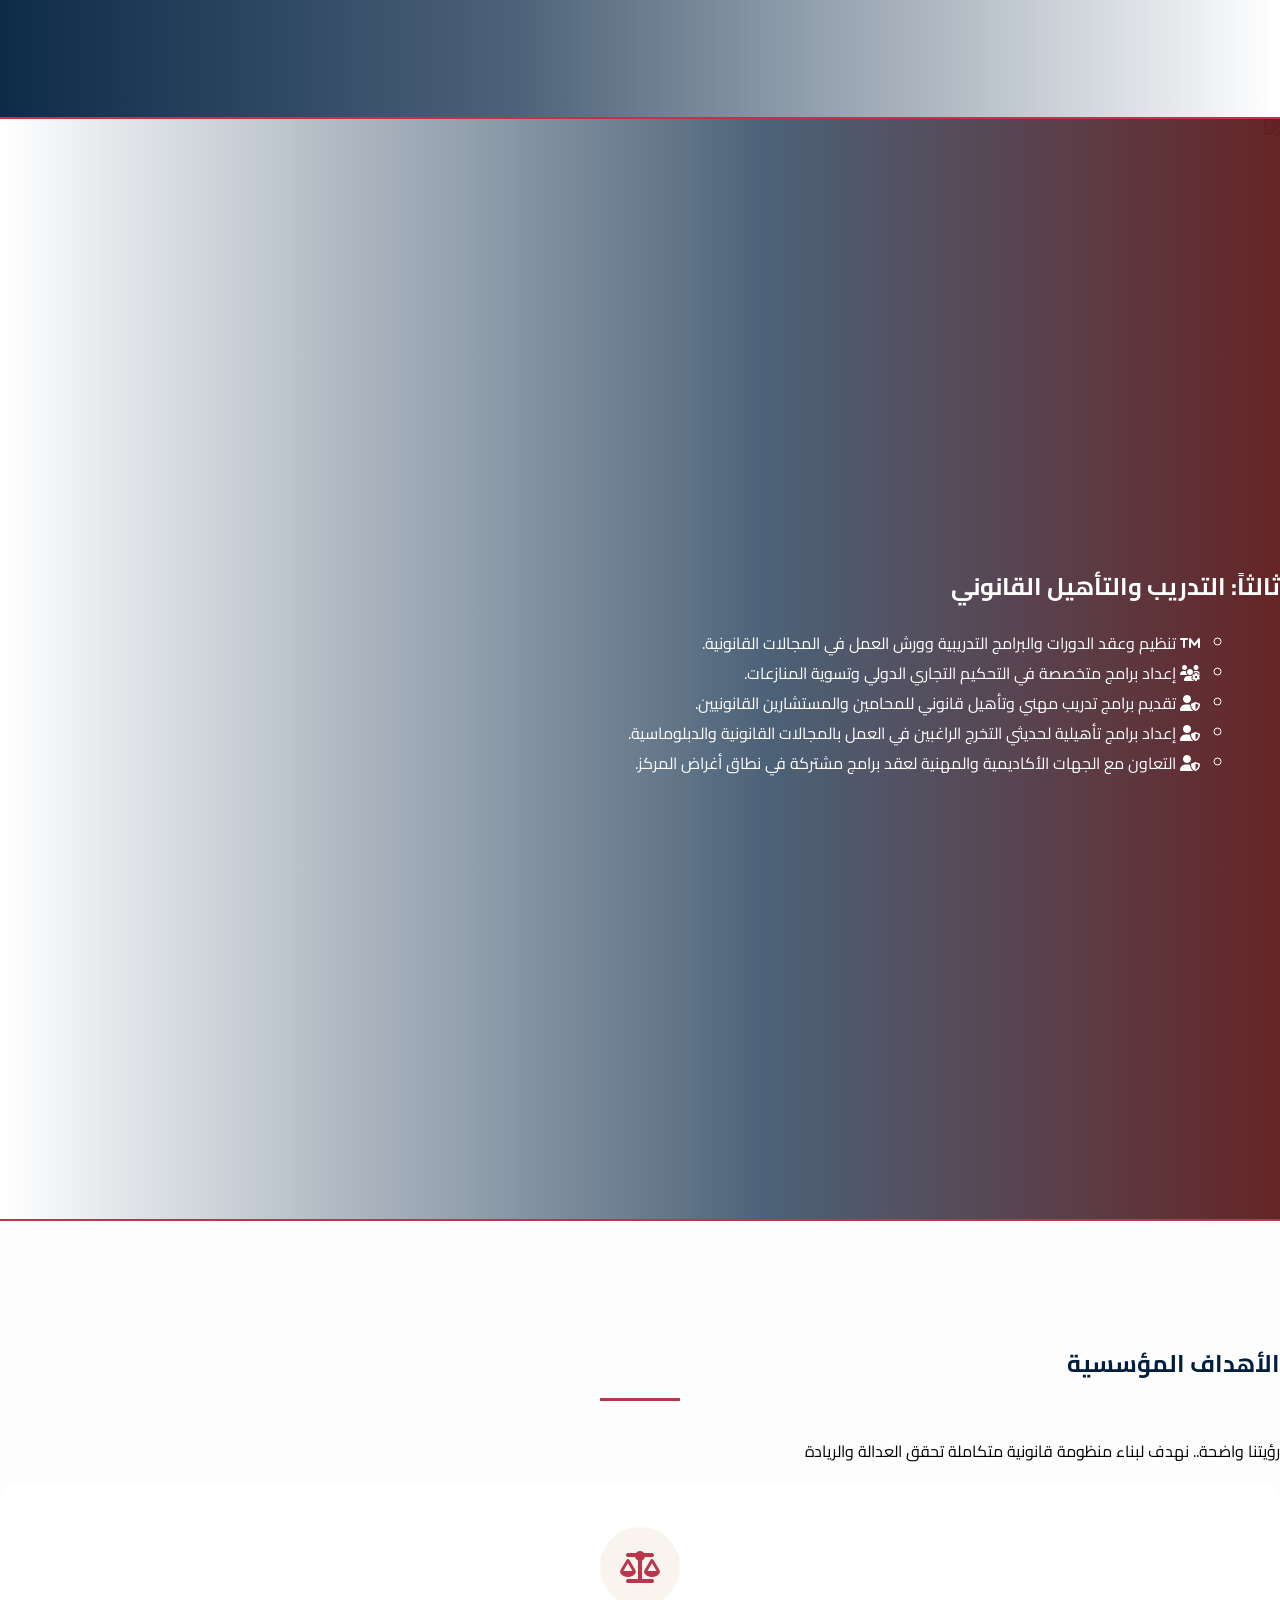
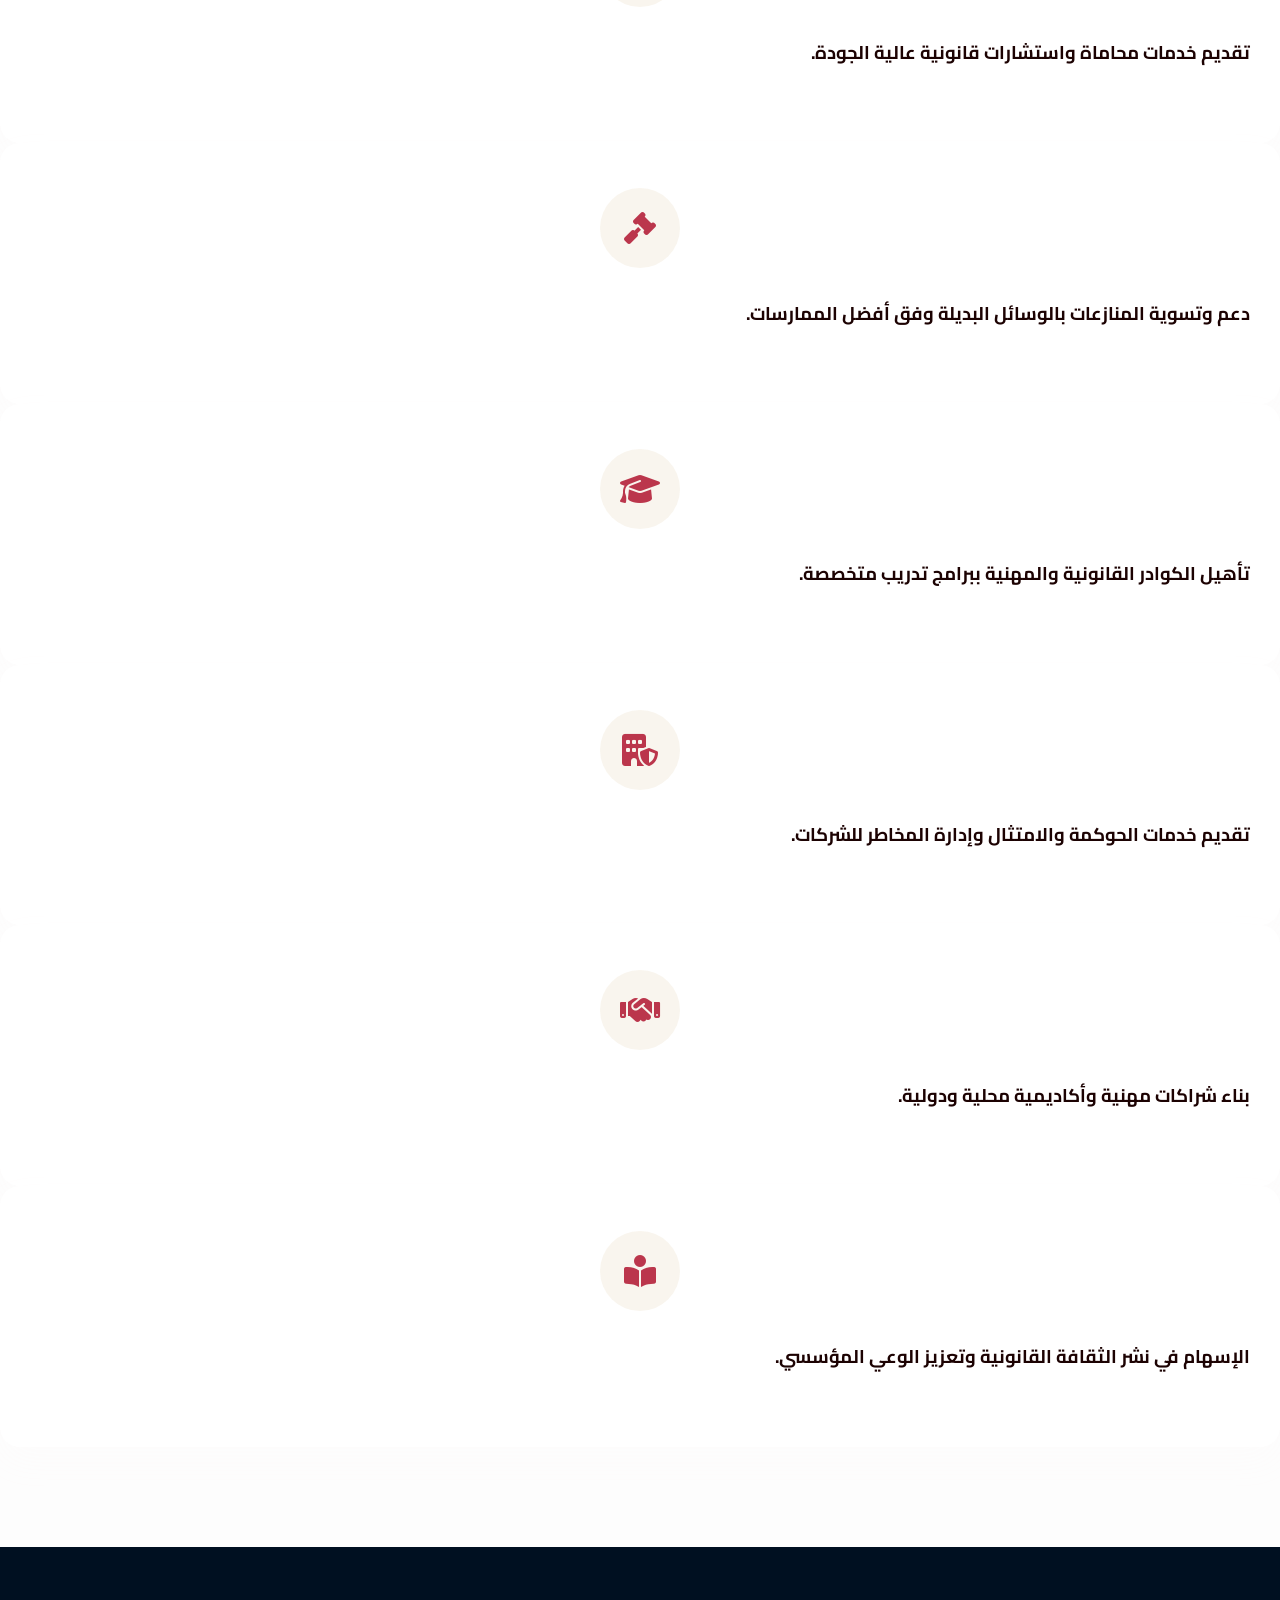
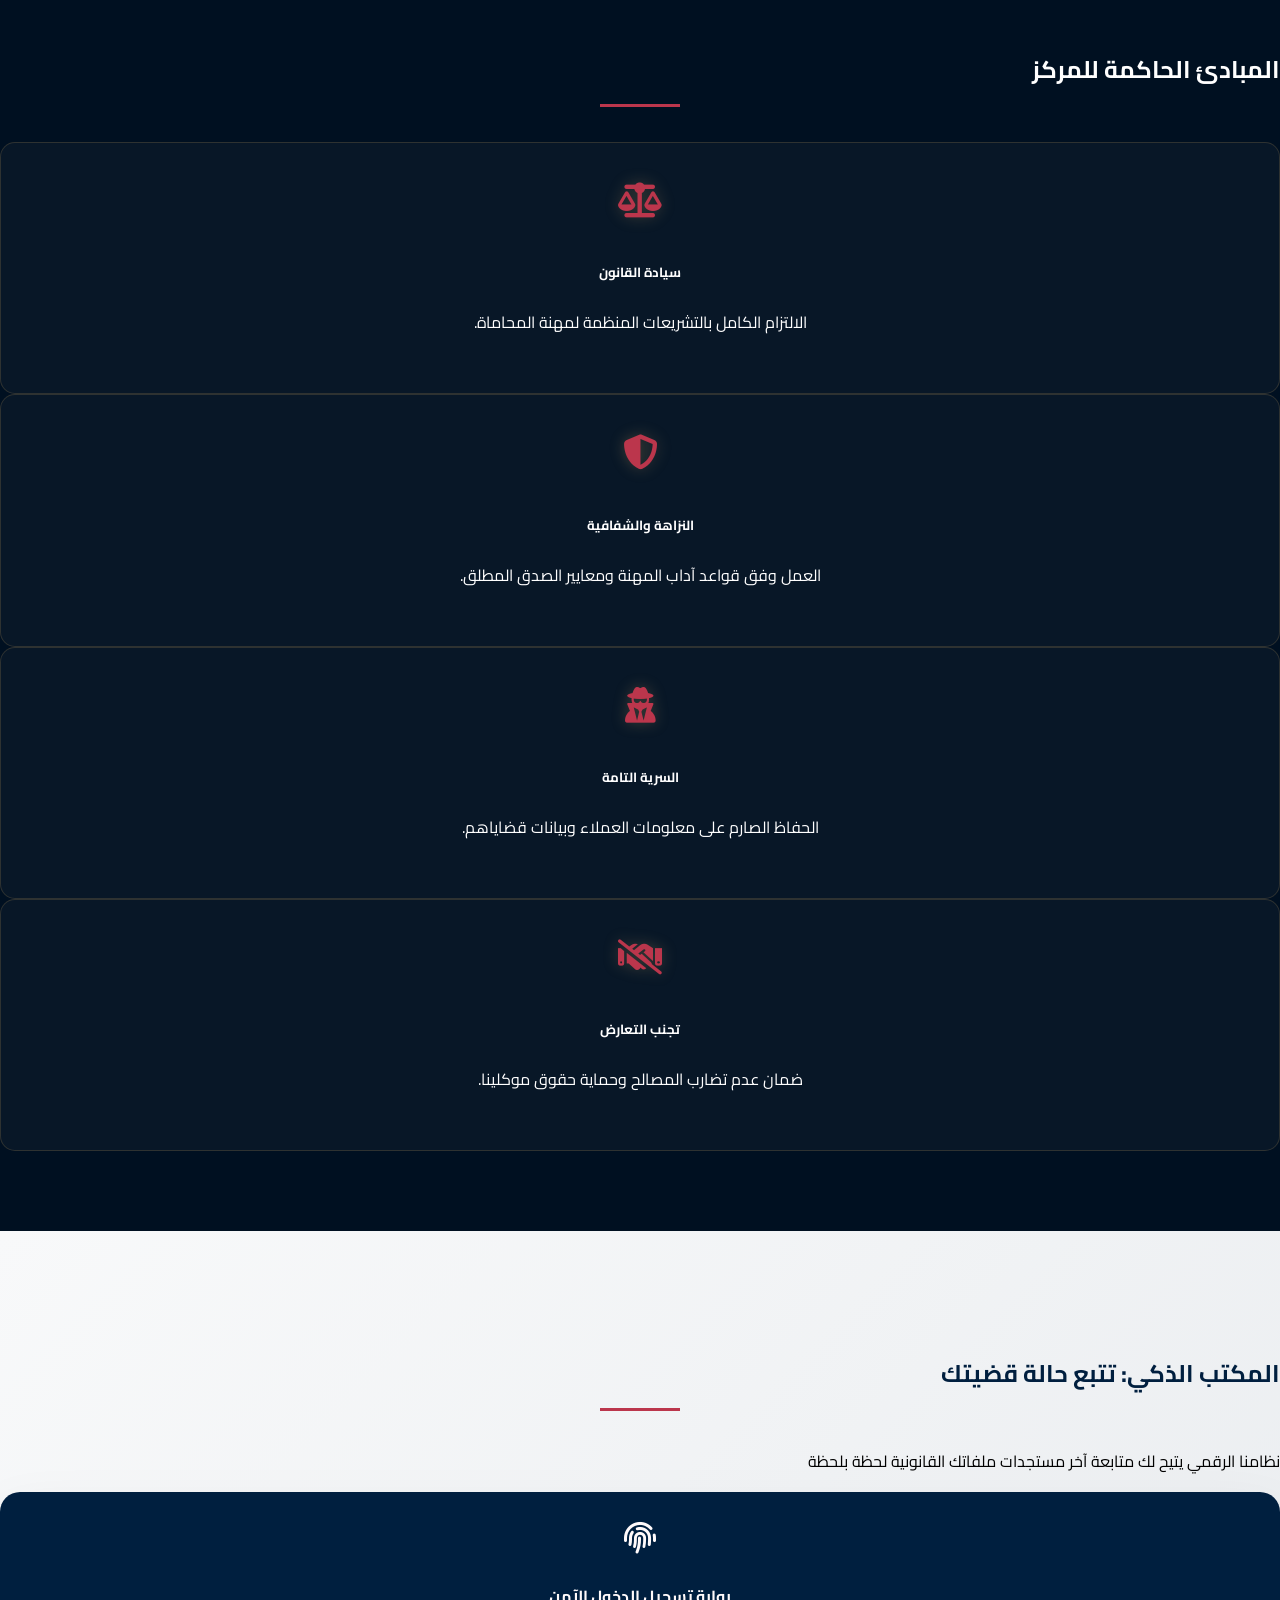
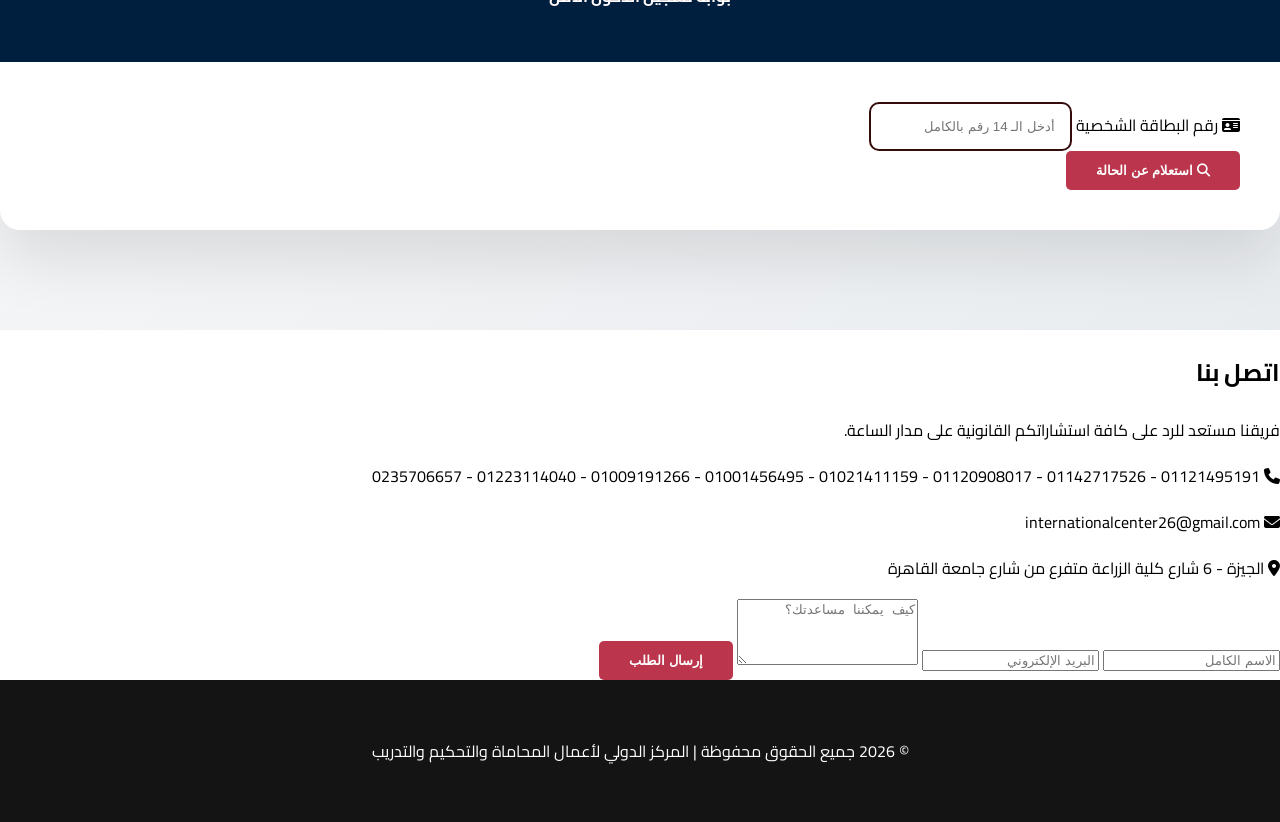
==== commit ad3a07e2: "index.html" ====
--- a/VS CODE - FILE/index.html
+++ b/VS CODE - FILE/index.html
@@ -819,7 +819,7 @@
                     <h2 class="fw-bold">اتصل بنا</h2>
                     <p>فريقنا مستعد للرد على كافة استشاراتكم القانونية على مدار الساعة.</p>
                     <div class="mt-4">
-                        <p><i class="fas fa-phone text-gold me-2"></i> 01121495191 - 01120566448 - 01037328342 - 01142717526 - 0235706657</p>
+                        <p><i class="fas fa-phone text-gold me-2"></i> 01121495191 - 01142717526 - 01120908017 - 01021411159 - 01001456495 - 01009191266 - 01223114040 - 0235706657</p>
                         <p><i class="fas fa-envelope text-gold me-2"></i> internationalcenter26@gmail.com</p>
                         <p><i class="fas fa-map-marker-alt text-gold me-2"></i> الجيزة - 6 شارع كلية الزراعة متفرع من شارع جامعة القاهرة</p>
                     </div>
@@ -898,4 +898,4 @@
     </footer>
 
 </body>
-</html>+</html>
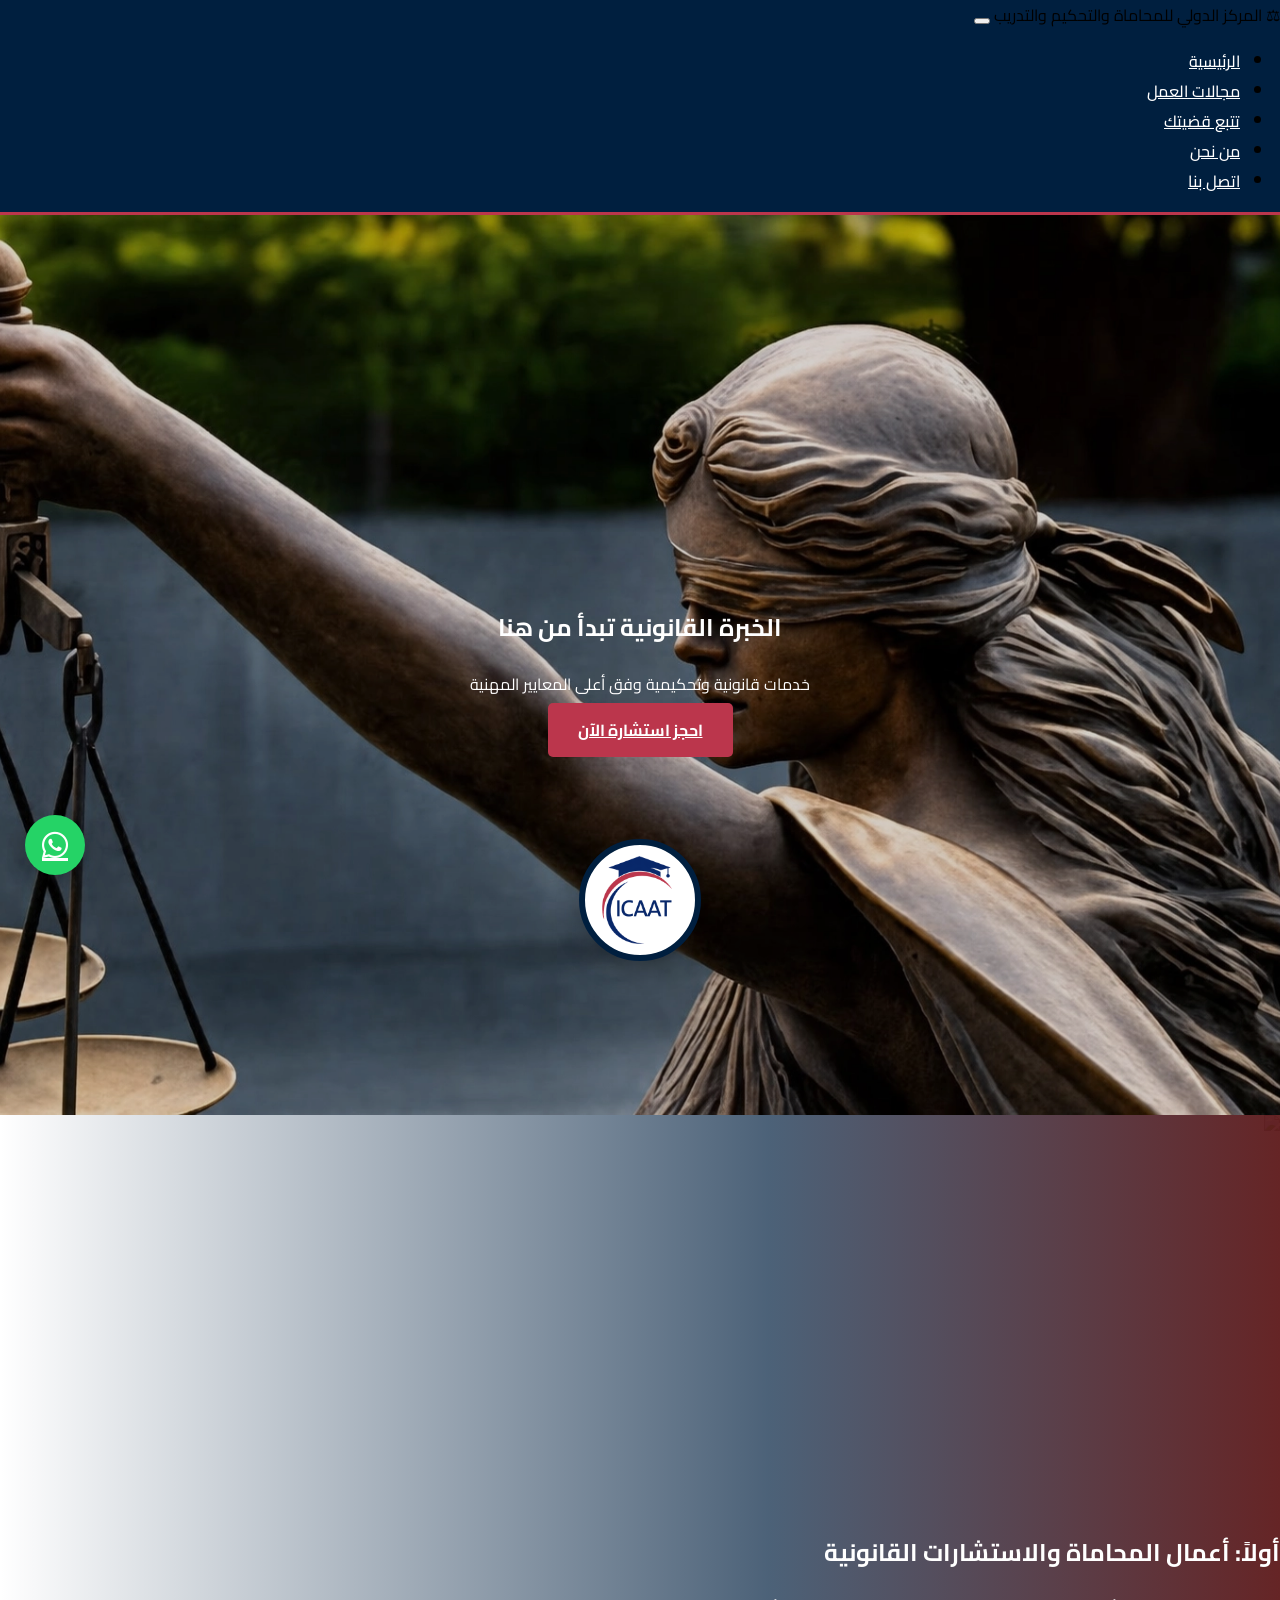
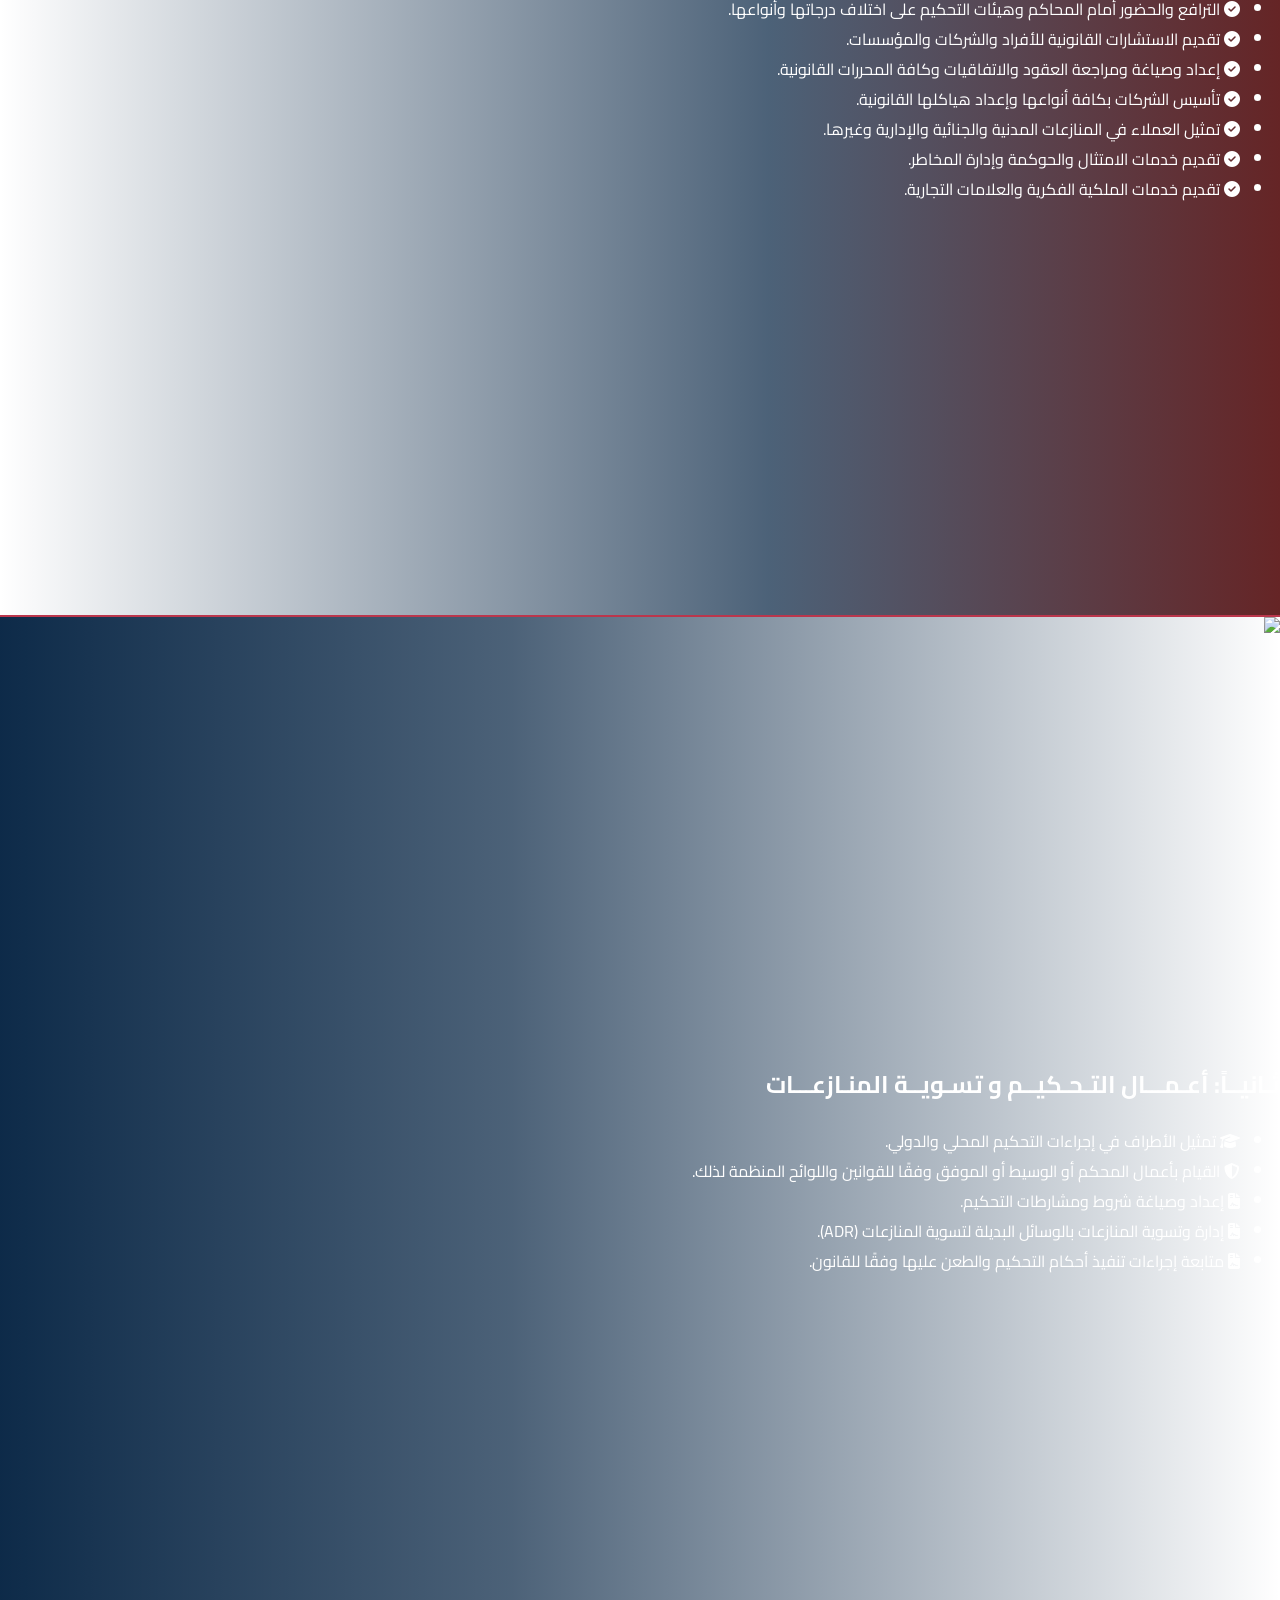
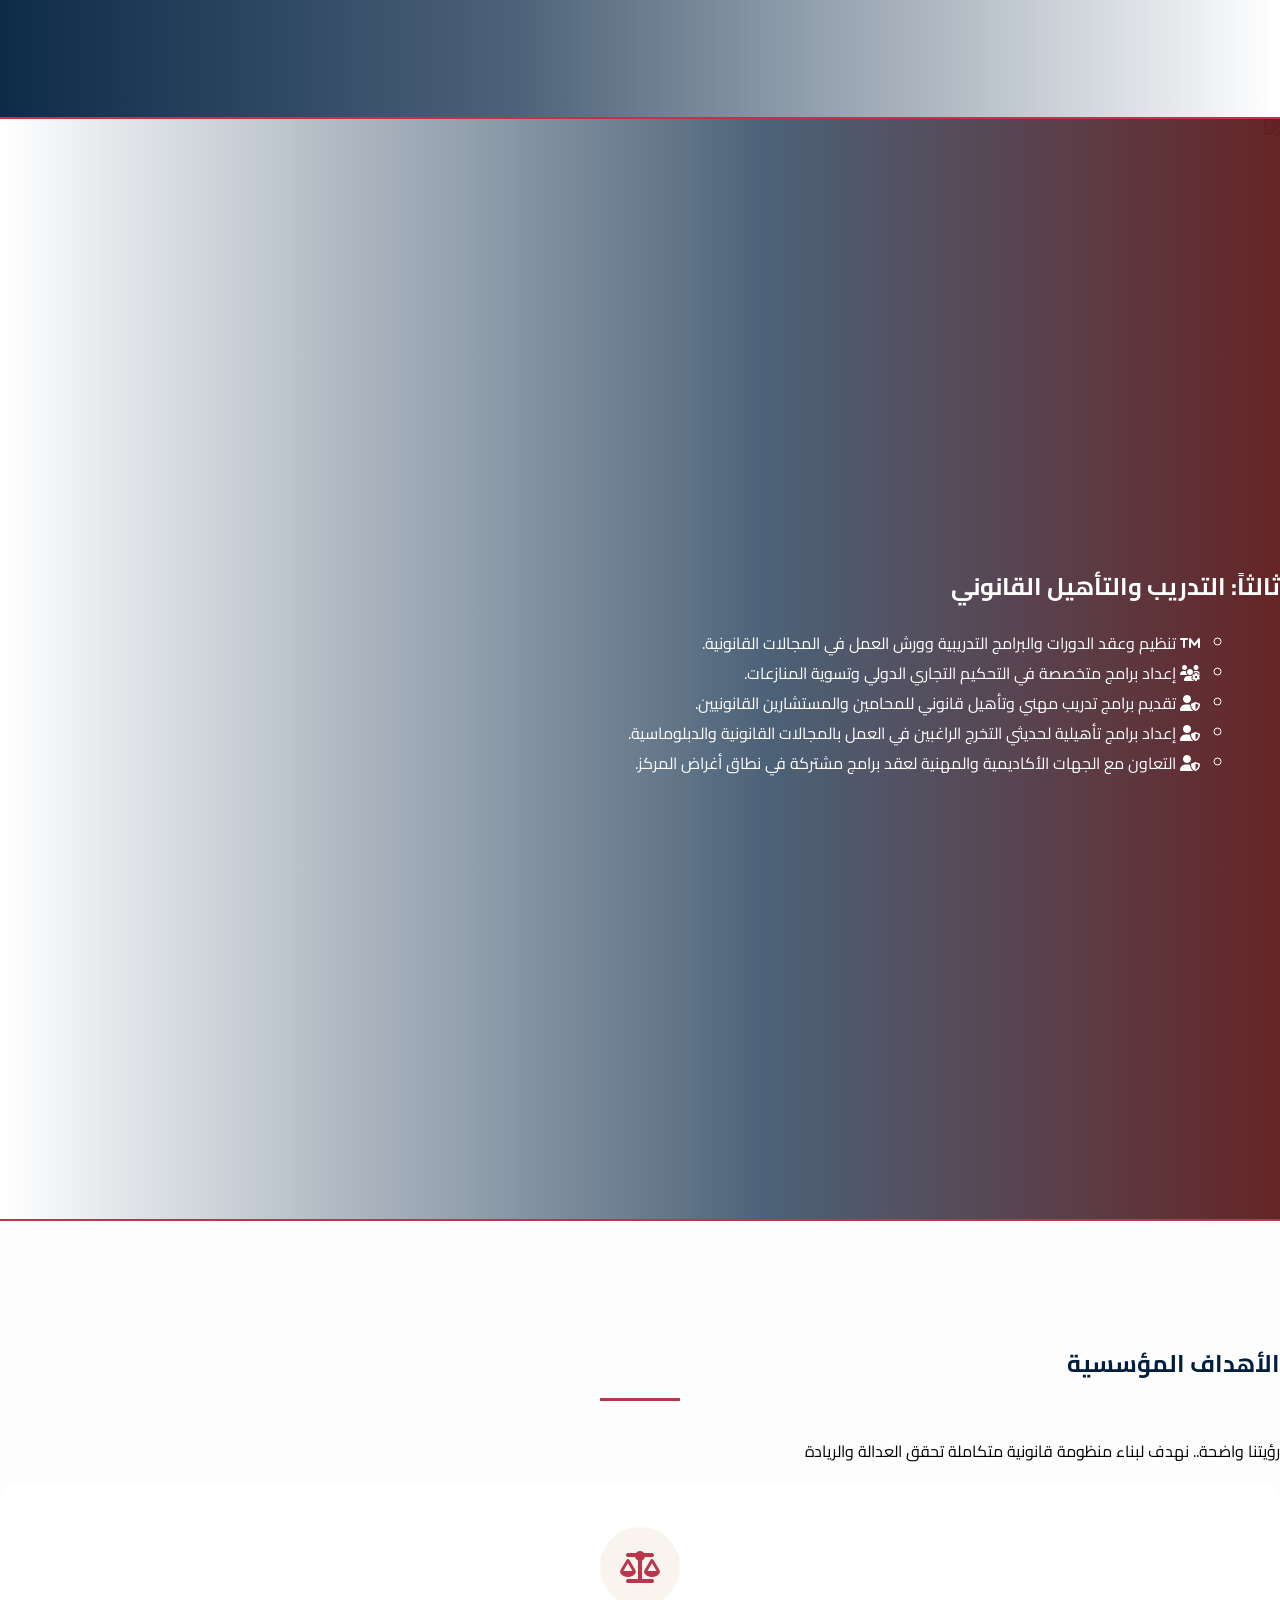
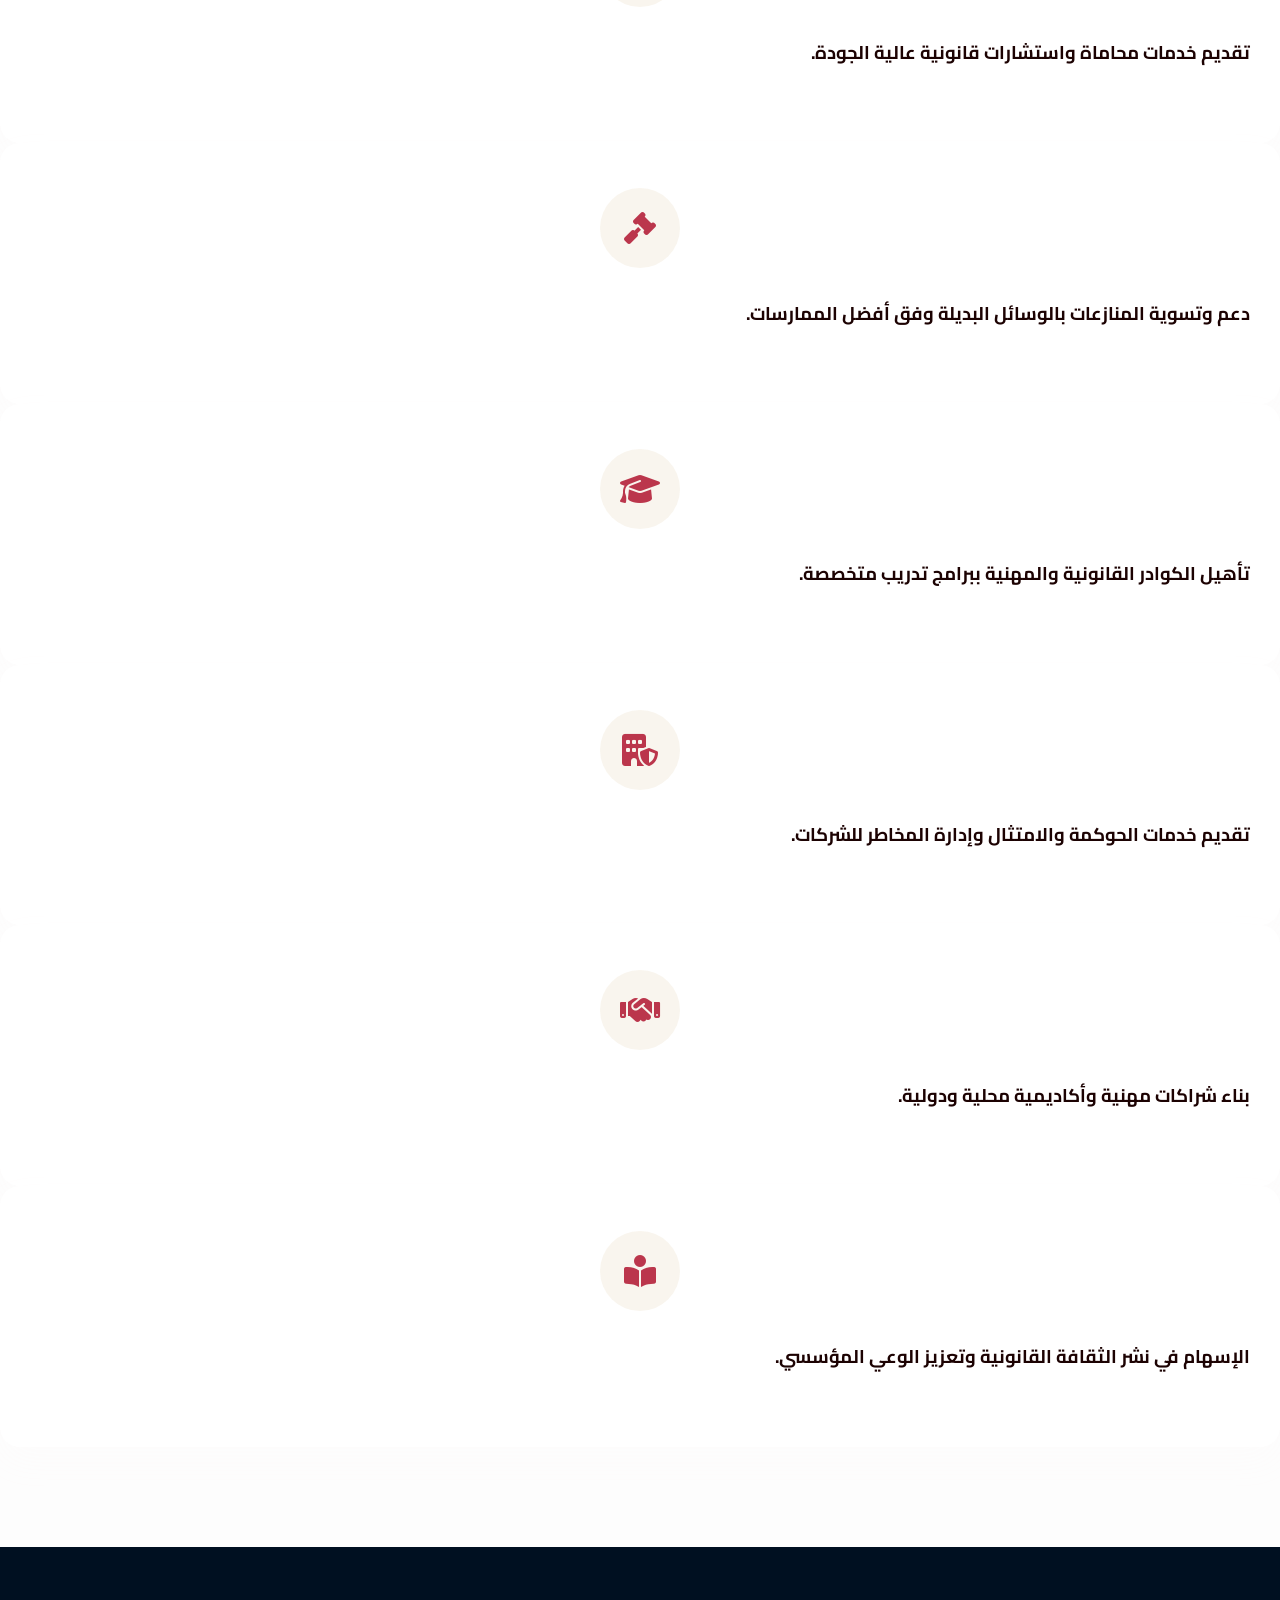
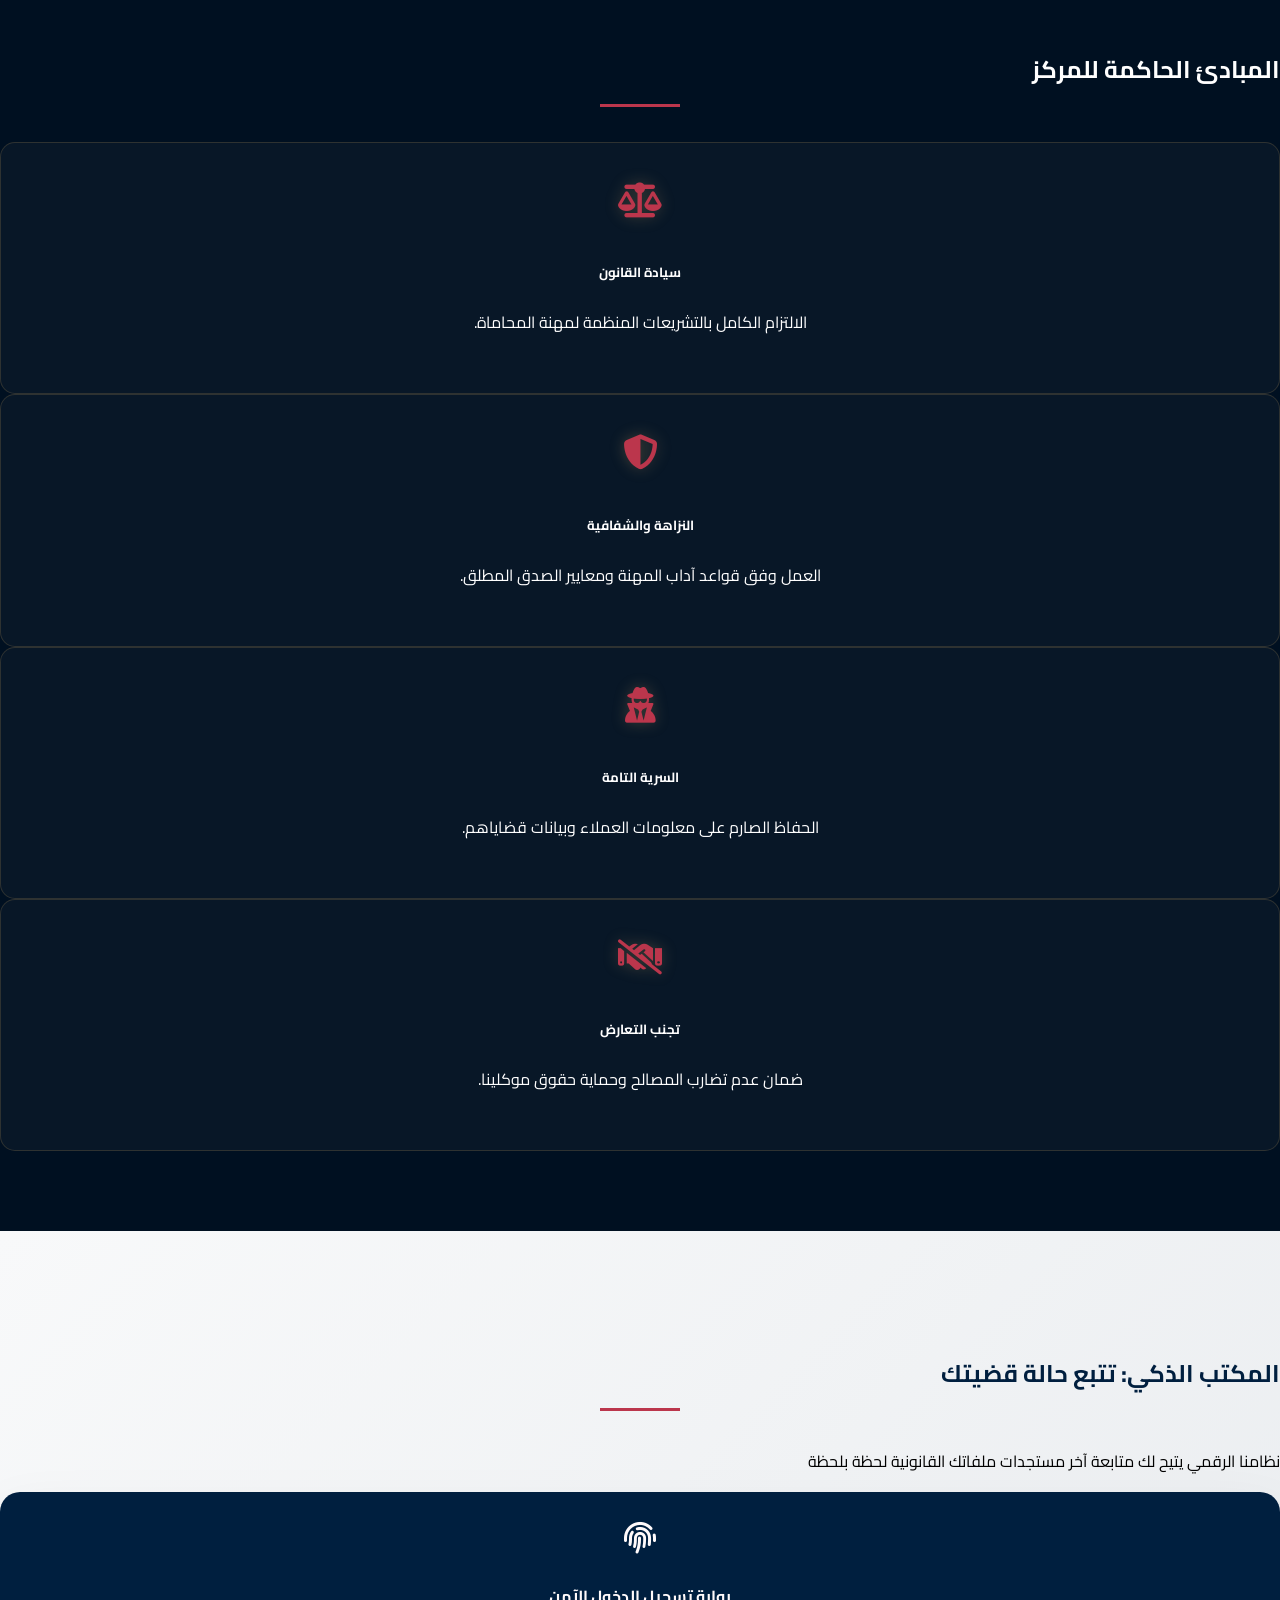
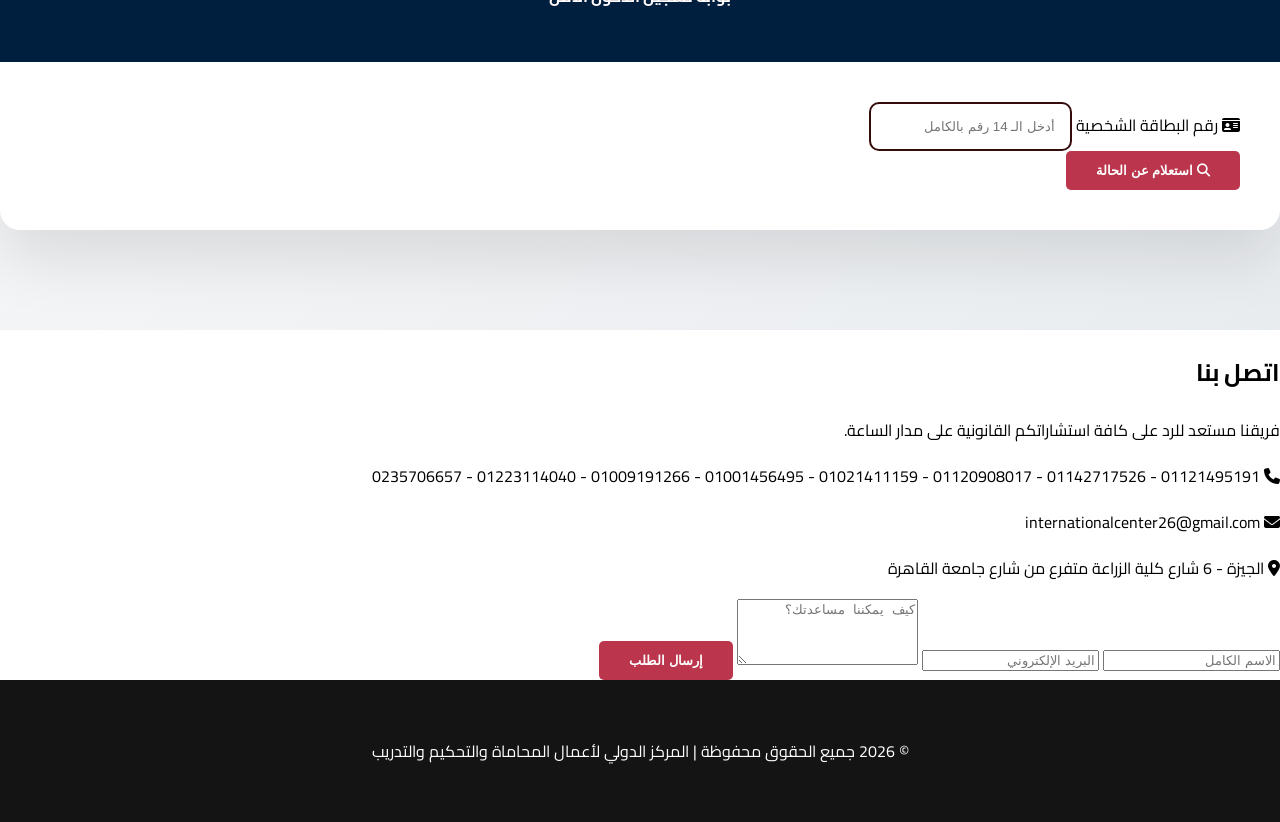
==== commit 4b209a35: "index.html" ====
--- a/VS CODE - FILE/index.html
+++ b/VS CODE - FILE/index.html
@@ -551,7 +551,7 @@
     <nav class="navbar navbar-expand-lg sticky-top">
         <div class="container position-relative">
             <a class="navbar-brand text-white fw-bold">⚖ المركز الدولي للمحاماة والتحكيم والتدريب</a>
-            <div class="nav-logo"><img src="LOGO.PNG" alt="logo"></div>
+            <div class="nav-logo"><img src="LOGO.png" alt="logo"></div>
             <button class="navbar-toggler bg-light" type="button" data-bs-toggle="collapse" data-bs-target="#nav">
                 <span class="navbar-toggler-icon"></span>
             </button>
